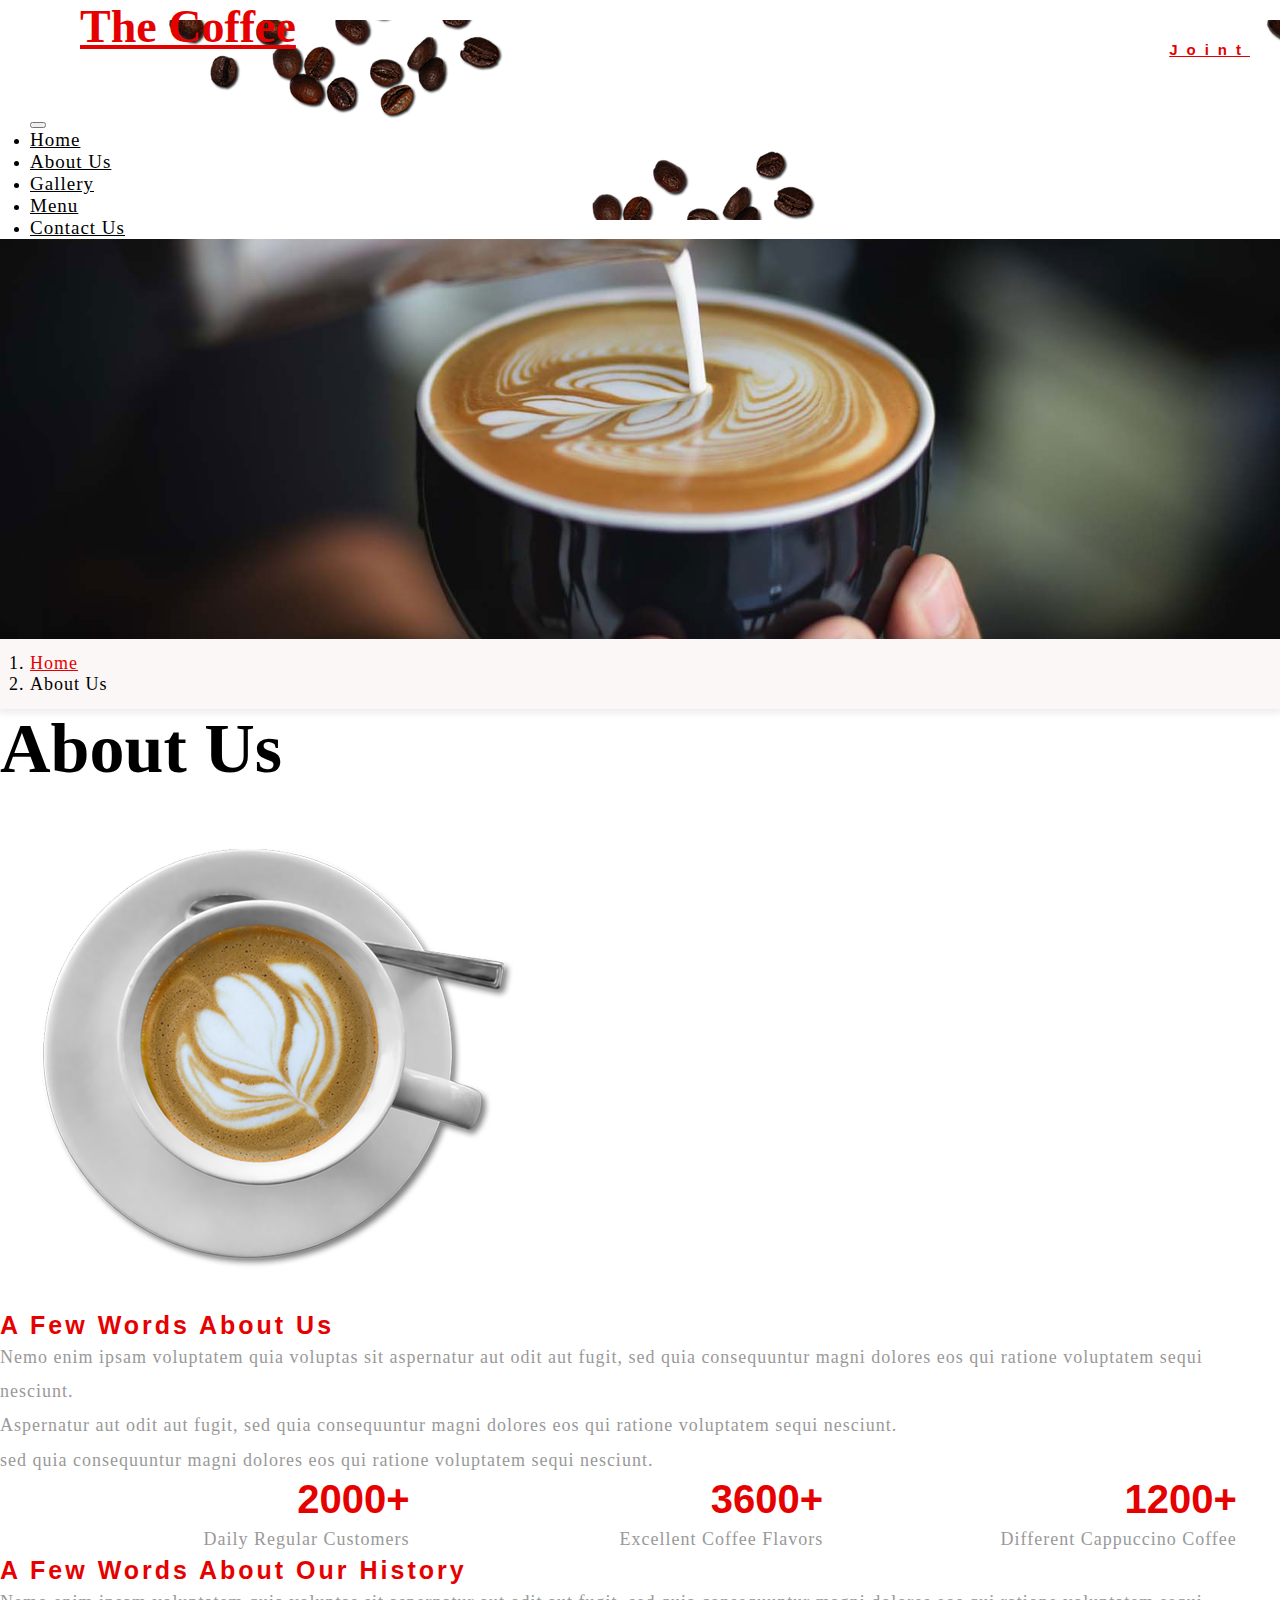
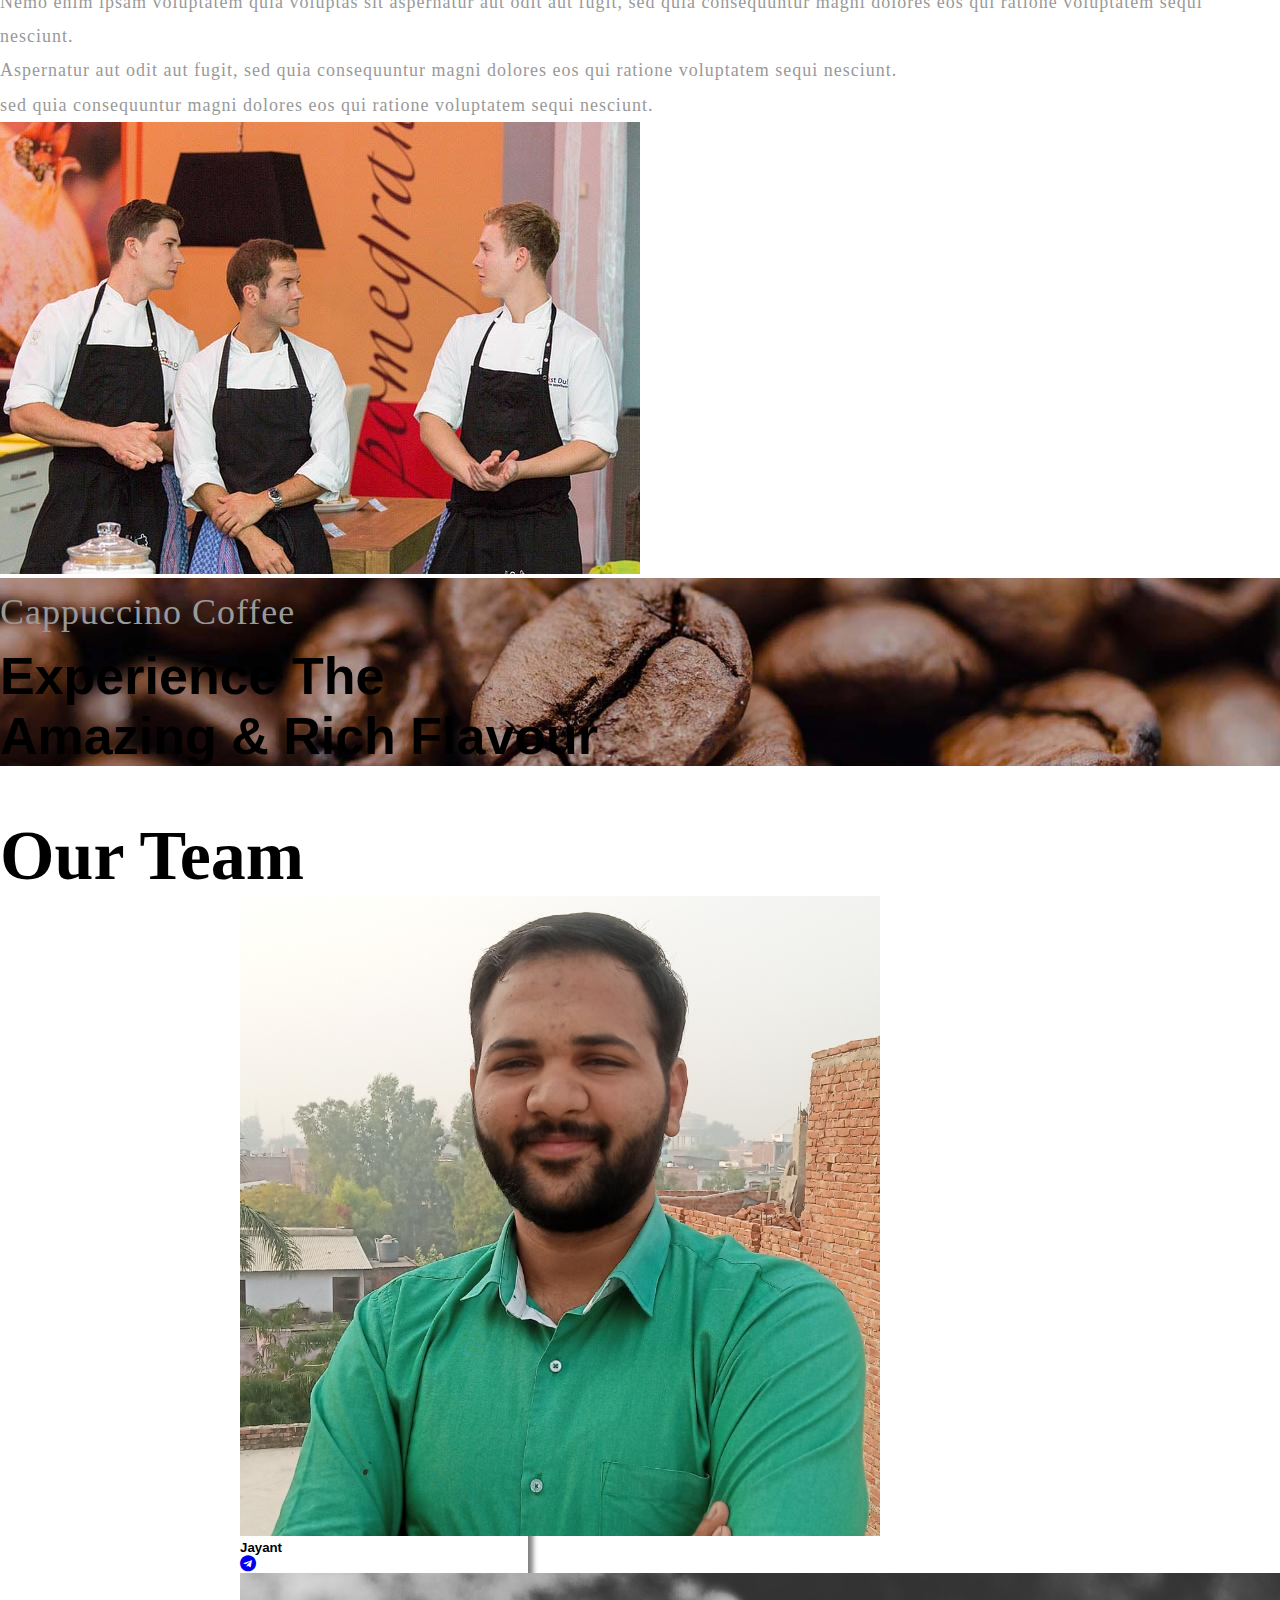
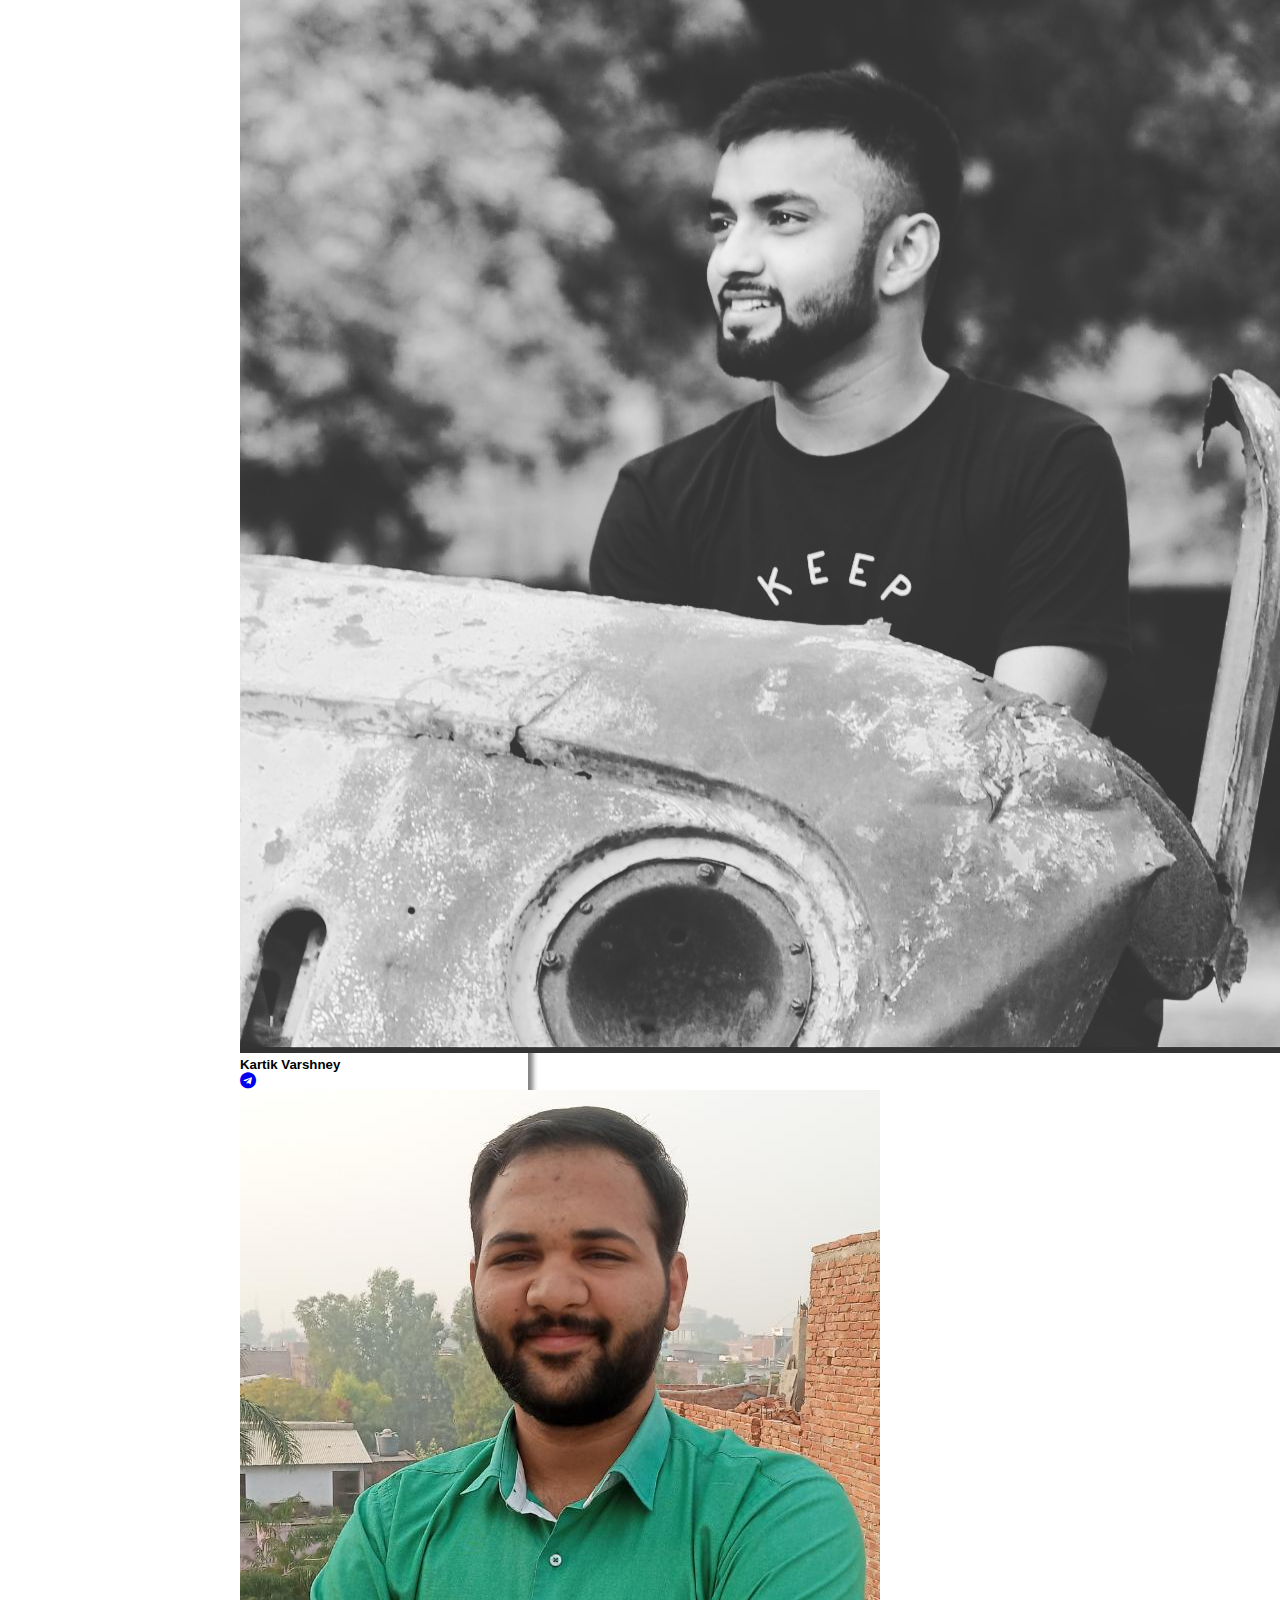
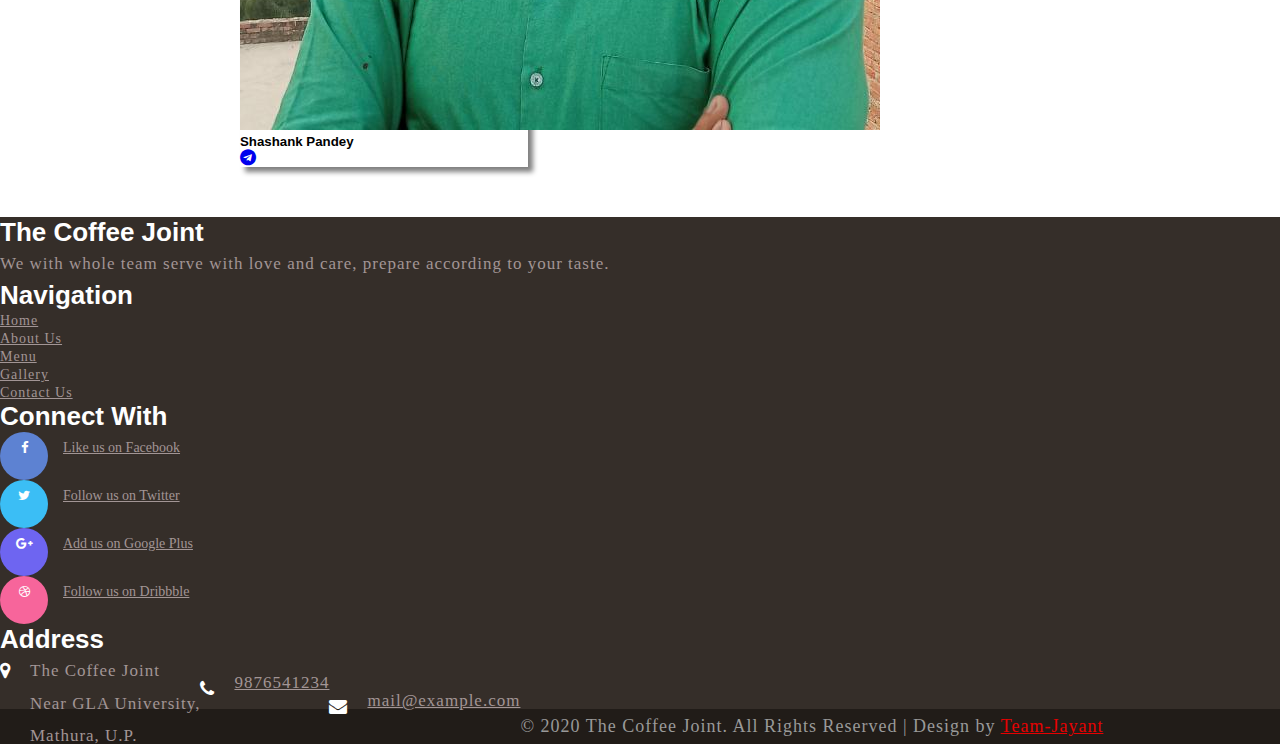
==== Aboutus.html @ 3910b2d1 "about us section added" ====
<!DOCTYPE html>
<html lang="en">

<head>
    <meta charset="UTF-8">
    <meta name="viewport" content="width=device-width, initial-scale=1.0">
    <title>The Coffee Joint</title>

    <!-- BootStrap Link   -->
    <link rel="stylesheet" href="https://cdn.jsdelivr.net/npm/bootstrap@4.5.3/dist/css/bootstrap.min.css"
        integrity="sha384-TX8t27EcRE3e/ihU7zmQxVncDAy5uIKz4rEkgIXeMed4M0jlfIDPvg6uqKI2xXr2" crossorigin="anonymous">

    <!-- Font Awsome CDN  -->
    <link rel="stylesheet" href="https://stackpath.bootstrapcdn.com/font-awesome/4.7.0/css/font-awesome.min.css"
        integrity="sha384-wvfXpqpZZVQGK6TAh5PVlGOfQNHSoD2xbE+QkPxCAFlNEevoEH3Sl0sibVcOQVnN" crossorigin="anonymous">

    <!-- CSS  -->
    <link rel="stylesheet" href="css/aboutUs.css">

    <!-- Animation  -->
    <link rel="stylesheet" href="https://cdnjs.cloudflare.com/ajax/libs/animate.css/4.1.1/animate.min.css" />

    <!-- Favicon  -->
    <link rel="icon" href="images/favicon.gif" type="imagegif">


</head>

<body>
    <!-- Header  -->
    <div class="header">
        <!-- navigation -->
        <nav class="navbar navbar-expand-lg navbar-light bg-light">
            <!-- logo -->
            <h1>
                <a class="navbar-brand" href="index.html">The Coffee
                    <span>Joint</span>
                </a>
            </h1>
            <!-- //logo -->
            <button class="navbar-toggler" type="button" data-toggle="collapse" data-target="#navbarSupportedContent"
                aria-controls="navbarSupportedContent" aria-expanded="false" aria-label="Toggle navigation">
                <span class="navbar-toggler-icon"></span>
            </button>
            <div class="collapse navbar-collapse" id="navbarSupportedContent">
                <ul class="navbar-nav ml-auto">
                    <li class="nav-item active">
                        <a class="nav-link" href="#">Home
                            <span class="sr-only">(current)</span>
                        </a>
                    </li>
                    <li class="nav-item mx-lg-4">
                        <a class="nav-link" href="#">About Us</a>
                    </li>
                    <li class="nav-item">
                        <a class="nav-link" href="#">Gallery</a>
                    </li>
                    <li class="nav-item mx-lg-4">
                        <a class="nav-link" href="#">Menu</a>
                    </li>
                    <li class="nav-item">
                        <a class="nav-link" href="#">Contact Us</a>
                    </li>
                </ul>
            </div>
        </nav>
        <!-- //navigation -->
    </div>
    <!-- //header -->
    <!-- inner banner -->
    <div class="banner-2">

    </div>
    <!-- breadcrumb -->
    <nav aria-label="breadcrumb">
        <ol class="breadcrumb">
            <li class="breadcrumb-item">
                <a href="index.html">Home</a>
            </li>
            <li class="breadcrumb-item active" aria-current="page">About Us</li>
        </ol>
    </nav>
    <!-- breadcrumb -->

    <!-- Inner Banner  -->
    <!-- //inner banner -->

    <div class="about-page-jls py-5">
        <div class="container py-xl-5 py-lg-3">
            <h5 class="tittle-j text-dark text-center mb-5">About Us</h5>
            <div class="row">
                <div class="col-lg-6 about-jlayouts">
                    <img src="images/middle.png" alt="" class="img-fluid">
                </div>
                <div class="col-lg-6 about-jlayouts-right mt-lg-0 mt-5">
                    <h3 class="subheading-wthree mb-2">A Few Words About Us</h3>
                    <p>Nemo enim ipsam voluptatem quia voluptas sit aspernatur aut odit aut fugit, sed quia consequuntur
                        magni dolores eos
                        qui ratione voluptatem sequi nesciunt.</p>
                    <p class="my-2 pb-4 border-bottom">Aspernatur aut odit aut fugit, sed quia consequuntur magni
                        dolores eos qui ratione voluptatem sequi nesciunt.</p>
                    <p>sed quia consequuntur magni dolores eos qui ratione voluptatem sequi nesciunt.</p>
                </div>
            </div>
            <div class="about-bottom-jl my-lg-5 my-4 py-5">
                <ul>
                    <li>
                        <h5>2000+</h5>
                        <p>Daily Regular Customers</p>
                    </li>
                    <li>
                        <h5>3600+</h5>
                        <p>Excellent Coffee Flavors</p>
                    </li>
                    <li>
                        <h5>1200+</h5>
                        <p>Different Cappuccino Coffee</p>
                    </li>
                </ul>
            </div>
            <div class="row">
                <div class="col-lg-6 about-jlayouts-right mb-lg-0 mb-5">
                    <h3 class="subheading-wthree mb-2">A Few Words About Our History</h3>
                    <p>Nemo enim ipsam voluptatem quia voluptas sit aspernatur aut odit aut fugit, sed quia consequuntur
                        magni dolores eos
                        qui ratione voluptatem sequi nesciunt.</p>
                    <p class="my-2 pb-4 border-bottom">Aspernatur aut odit aut fugit, sed quia consequuntur magni
                        dolores eos qui ratione voluptatem sequi nesciunt.</p>
                    <p>sed quia consequuntur magni dolores eos qui ratione voluptatem sequi nesciunt.</p>
                </div>
                <div class="col-lg-6 about-jlayouts">
                    <img src="images/aboutpage.jpg" alt="" class="img-fluid">
                </div>
            </div>
        </div>
    </div>
    <!-- Inner Banner  -->

    <!-- video play -->
    <div class="about-bottom text-center py-5">
        <div class="container py-xl-5 py-lg-3">
            <p class="text-white">Cappuccino Coffee</p>
            <h4 class="text-white mx-auto font-italic my-4">Experience The Amazing & Rich Flavour</h4>
        </div>
    </div>
    <!-- //video play -->

    <!-- Team Section  -->
    <!-- Services  -->
    <div class="own-services">
        <h5 class="tittle-j text-dark text-center mb-5">Our Team</h5>
        <div class="row row-service">
            <div class="col-lg-3 col-md-4 col-sm-6 col-xs-12">
                <div class="card" style="width: 18rem;">
                    <img src="images/pp.jpg" class="card-img-top" alt="...">
                    <div class="card-body">
                        <div class="text-center">
                            <h5 class="card-title">Jayant</h5>

                            <a href="mailto:jayant.gla_cs18@gla.ac.in" class="btn btn-primary"><i class="fa fa-telegram"
                                    aria-hidden="true"></i></a>
                        </div>
                    </div>
                </div>
            </div>
            <div class="col-lg-3 col-md-4 col-sm-6 col-xs-12">
                <div class="card" style="width: 18rem;">
                    <img src="images/kartik.jpg" class="card-img-top" alt="...">
                    <div class="card-body">
                        <div class="text-center">
                            <h5 class="card-title">Kartik Varshney</h5>

                            <a href="mailto:kartik.varshney_cs18@gla.ac.in" class="btn btn-primary"><i
                                    class="fa fa-telegram" aria-hidden="true"></i></a>
                        </div>
                    </div>
                </div>
            </div>
            <div class="col-lg-3 col-md-4 col-sm-6 col-xs-12">
                <div class="card" style="width: 18rem;">
                    <img src="images/pp.jpg" class="card-img-top" alt="...">
                    <div class="card-body">
                        <div class="text-center">
                            <h5 class="card-title">Shashank Pandey</h5>

                            <a href="mailto:shashank.pandey_cs18@gla.ac.in" class="btn btn-primary"><i
                                    class="fa fa-telegram" aria-hidden="true"></i></a>
                        </div>
                    </div>
                </div>
            </div>
        </div>
    </div>
    <!-- //team -->

    <!-- footer -->
    <footer>
        <div class="jls-footer-grids py-5">
            <div class="container py-lg-2">
                <div class="row">
                    <div class="col-lg-3 col-sm-6 jl-footer one">
                        <h2 class="index.html mb-3">The Coffee Joint</h2>
                        <p>We with whole team serve with love and care, prepare according to your taste.</p>
                        <div class="clearfix"></div>
                    </div>
                    <div class="col-lg-2 col-sm-6 jl-footer agileinfo_footer_grid my-sm-0 my-4">
                        <h3 class="mb-3">Navigation</h3>
                        <div class="nav-j-l">
                            <ul class="list-unstyled">
                                <li class="mb-2">
                                    <a href="index.html">Home</a>
                                </li>
                                <li class="mb-2">
                                    <a href="#" class="">About Us</a>
                                </li>
                                <li class="mb-2">
                                    <a href="#" class="">Menu</a>
                                </li>
                                <li class="mb-2">
                                    <a href="#" class="">Gallery</a>
                                </li>
                                <li>
                                    <a href="#" class="">Contact Us</a>
                                </li>
                            </ul>
                        </div>
                    </div>
                    <div class="col-lg-3 col-sm-6 jl-footer two mt-lg-0 mt-sm-5">
                        <h3 class="mb-3">Connect With</h3>
                        <ul class="list-unstyled">
                            <li class="mb-3">
                                <a class="fb" href="#">
                                    <i class="fa fa-facebook-f"></i>Like us on Facebook</a>
                            </li>
                            <li class="mb-3">
                                <a class="fb1" href="#">
                                    <i class="fa fa-twitter"></i>Follow us on Twitter</a>
                            </li>
                            <li class="mb-3">
                                <a class="fb2" href="#">
                                    <i class="fa fa-google-plus"></i>Add us on Google Plus</a>
                            </li>
                            <li>
                                <a class="fb3" href="#">
                                    <i class="fa fa-dribbble"></i>Follow us on Dribbble</a>
                            </li>
                        </ul>
                    </div>
                    <div class="col-lg-4 col-sm-6 jl-footer three mt-lg-0 mt-4">
                        <h3 class="mb-3">Address</h3>
                        <ul class="list-unstyled">
                            <li>
                                <i class="fa fa-map-marker"></i>
                                <p>The Coffee Joint
                                    <span>Near GLA University,</span>Mathura, U.P. </p>
                                <div class="clearfix"></div>
                            </li>
                            <li class="my-2">
                                <i class="fa fa-phone"></i>
                                <a href="tel:9876541234">9876541234</a>
                                <div class="clearfix"></div>
                            </li>
                            <li>
                                <i class="fa fa-envelope"></i>
                                <a href="mailto:info@example.com">mail@example.com</a>
                                <div class="clearfix"></div>
                            </li>
                        </ul>
                    </div>
                </div>
            </div>
        </div>
        <div class="copy-right-grids py-3">
            <p class="footer-gd text-center text-white">© 2020 The Coffee Joint. All Rights Reserved | Design by
                <a href="https://github.com/JayantDwivedi/Full-Stack-GroupProject" target="_blank">Team-Jayant</a>
            </p>
        </div>
    </footer>
    <!-- footer close  -->


    <!-- BootStrap js links  -->
    <script src="https://code.jquery.com/jquery-3.5.1.slim.min.js"
        integrity="sha384-DfXdz2htPH0lsSSs5nCTpuj/zy4C+OGpamoFVy38MVBnE+IbbVYUew+OrCXaRkfj" crossorigin="anonymous">
    </script>
    <script src="https://cdn.jsdelivr.net/npm/bootstrap@4.5.3/dist/js/bootstrap.bundle.min.js"
        integrity="sha384-ho+j7jyWK8fNQe+A12Hb8AhRq26LrZ/JpcUGGOn+Y7RsweNrtN/tE3MoK7ZeZDyx" crossorigin="anonymous">
    </script>

</body>

</html>
---- css/aboutUs.css ----
body {
    padding: 0;
    margin: 0;
    background: #FFF;
    font-family: 'Bellefair', serif;
}

h1,
h2,
h3,
h4,
h5,
h6 {
    margin: 0;
    padding: 0;
    font-family: 'Timmana', sans-serif;
}

p {
    margin: 0;
    padding: 0;
    font-family: 'Bellefair', serif;
    font-size: 18px;
    letter-spacing: 1px;
    line-height: 1.9;
    color: #999;
}

ul,
ol {
    margin: 0;
    padding: 0;
}

label {
    margin: 0;
}

a:focus,
a:hover {
    text-decoration: none;
    outline: none
}

/* Header  */
.header {
    position: relative;
}

/* navigation */

nav.navbar.navbar-expand-lg.navbar-light.bg-light {
    padding: 0 30px;
    background: url(../images/header.png) no-repeat center !important;
}

.navbar-light .navbar-nav .nav-link {
    color: #000;
    letter-spacing: 1px;
    font-size: 19px;
    padding: 0;
}

.navbar-light .navbar-nav .nav-link:hover,
.navbar-light .navbar-nav .nav-link:focus {
    color: #e60101;
    opacity: .7;
}

a.navbar-brand {
    font-family: 'Arizonia', cursive;
    font-size: 46px !important;
    padding: 0 50px 12px;
    color: #e60101 !important;
}

a.navbar-brand span {
    font-family: 'Fresca', sans-serif;
    display: block;
    letter-spacing: 9px;
    text-align: right;
    font-size: 15px;
    margin-top: -12px;
}

.nav-link {
    color: #000;
    letter-spacing: 1px;
    font-size: 19px;
    padding: 0;
}

.nav-link:hover {
    color: red;
    opacity: .7;
}


h5.tittle-j {
    font-family: 'Arizonia', cursive;
    font-size: 70px;
}

h3.subheading-wthree {
    color: #e60101;
    font-size: 25px;
    letter-spacing: 3px;
}

.about-jls-right ul li {
    font-size: 15px;
    letter-spacing: 1px;
    color: #777;
}

.about-jls-right ul li i {
    color: #000;
}

.about-bottom {
    background: url("../images/bg.jpg") no-repeat center;
    background-size: cover;
}

.about-bottom h4 {
    font-size: 52px;
    max-width: 600px;
}

.about-bottom p {
    font-family: 'Arizonia', cursive;
    font-size: 36px;
    position: relative;
}

/* Banner 2  */
.banner-2 {
    background: url(../images/banner2.jpg) no-repeat center;
    background-size: cover;
    -webkit-background-size: cover;
    -moz-background-size: cover;
    -o-background-size: cover;
    -ms-background-size: cover;
    min-height: 400px;
}

/* // Banner 2  */

/* Breadcrumb  */
/* wo home wala section hai ye jo banner ke neeche hai  */
.breadcrumb {
    box-shadow: 0px 2px 8px 2px rgba(0, 0, 0, 0.08);
    margin: 0;
    background-color: #fbf7f7;
    padding: 14px 30px;
}

li.breadcrumb-item a {
    color: #e60101;
}

ol.breadcrumb li {
    font-size: 18px;
    letter-spacing: 1px;
}

/* // breadcrumb  */

/* Some numerical stats  */
.about-bottom-jl p {
    margin-bottom: 0;
}

.about-bottom-jl ul li {
    display: inline-block;
    width: 32%;
    text-align: right;
}

.about-bottom-jl ul li h5 {
    font-size: 40px;
    color: #e60101;
}

/* // numerical stats  */

/* Team Cards  */

.card {
    display: inline-block;
    justify-content: evenly;
    margin-left: 15rem;
    box-shadow: 5px 5px 5px grey;
    transition: 0.8s;
}

.card:hover {
    display: inline-block;
    margin-left: 15rem;
    box-shadow: 15px 15px 15px grey;
}

.card:active {
    display: inline-block;
    margin-left: 15rem;
    box-shadow: 2px 2px 2px grey;
    transition: 0.2s;
}

.own-services>h4 {
    font-size: 50px;
}

.own-services {
    margin: 50px auto 50px auto;
}


/* //team */



/* Footer */

.jls-footer-grids {
    background: #352e29;
}

.jl-footer h3,
.jl-footer h2 {
    font-size: 26px;
    color: #fff;
}

.jl-footer.one p {
    color: #a29595;
    font-size: 17px;
}

/* social icons */

.jl-footer.two ul li i {
    font-size: 13px;
    margin-right: 15px;
    width: 30px;
    text-align: center;
    color: #fff;
    background: #6E65F1;
    padding: 9px;
    border-radius: 50%;
    width: 30px;
    height: 30px;
}

.jl-footer.two ul li a {
    color: #a29595;
    font-size: 14px;
}

.jl-footer.two ul li i.fa-facebook-f {
    background: #5d82d2;
}

.jl-footer.two ul li i.fa-twitter {
    background: #3bbef5;
}

.jl-footer.two ul li i.fa-google-plus-g {
    background: #ea5d4b;
}

.jl-footer.two ul li i.fa-dribbble {
    background: #f7659b;
}

.jl-footer.two ul li:nth-child(1) a:hover {
    color: #5D82D2;
}

.jl-footer.two ul li:nth-child(2) a:hover {
    color: #3bbef5;
}

.jl-footer.two ul li:nth-child(3) a:hover {
    color: #ea5d4b;
}

.jl-footer.two ul li:nth-child(4) a:hover {
    color: #f7659b;
}

/* //social icons */

/* footer nav */

.nav-j-l ul li a {
    color: #a29595;
    font-size: 14px;
    letter-spacing: 1px;
}

.jl-footer.three ul li i {
    float: left;
    font-size: 18px;
    color: #fff;
    line-height: 1.8;
}

.jl-footer.three ul li p,
.jl-footer.three ul li a {
    color: #a29595;
    font-size: 17px;
    letter-spacing: 1px;
    float: left;
    margin-left: 20px;
}

.jl-footer.three ul li span {
    display: block;
}

/* //footer nav */

/* copyright */

.copy-right-grids {
    background: #211c18;
}

p.footer-gd.text-center a {
    color: #e60101;
}

p.footer-gd.text-center a:hover {
    color: yellow;
}

.copy-right ul li a:hover,
.jl-footer.three ul li a:hover,
.nav-j-l ul li a:hover {
    color: #fff;
}
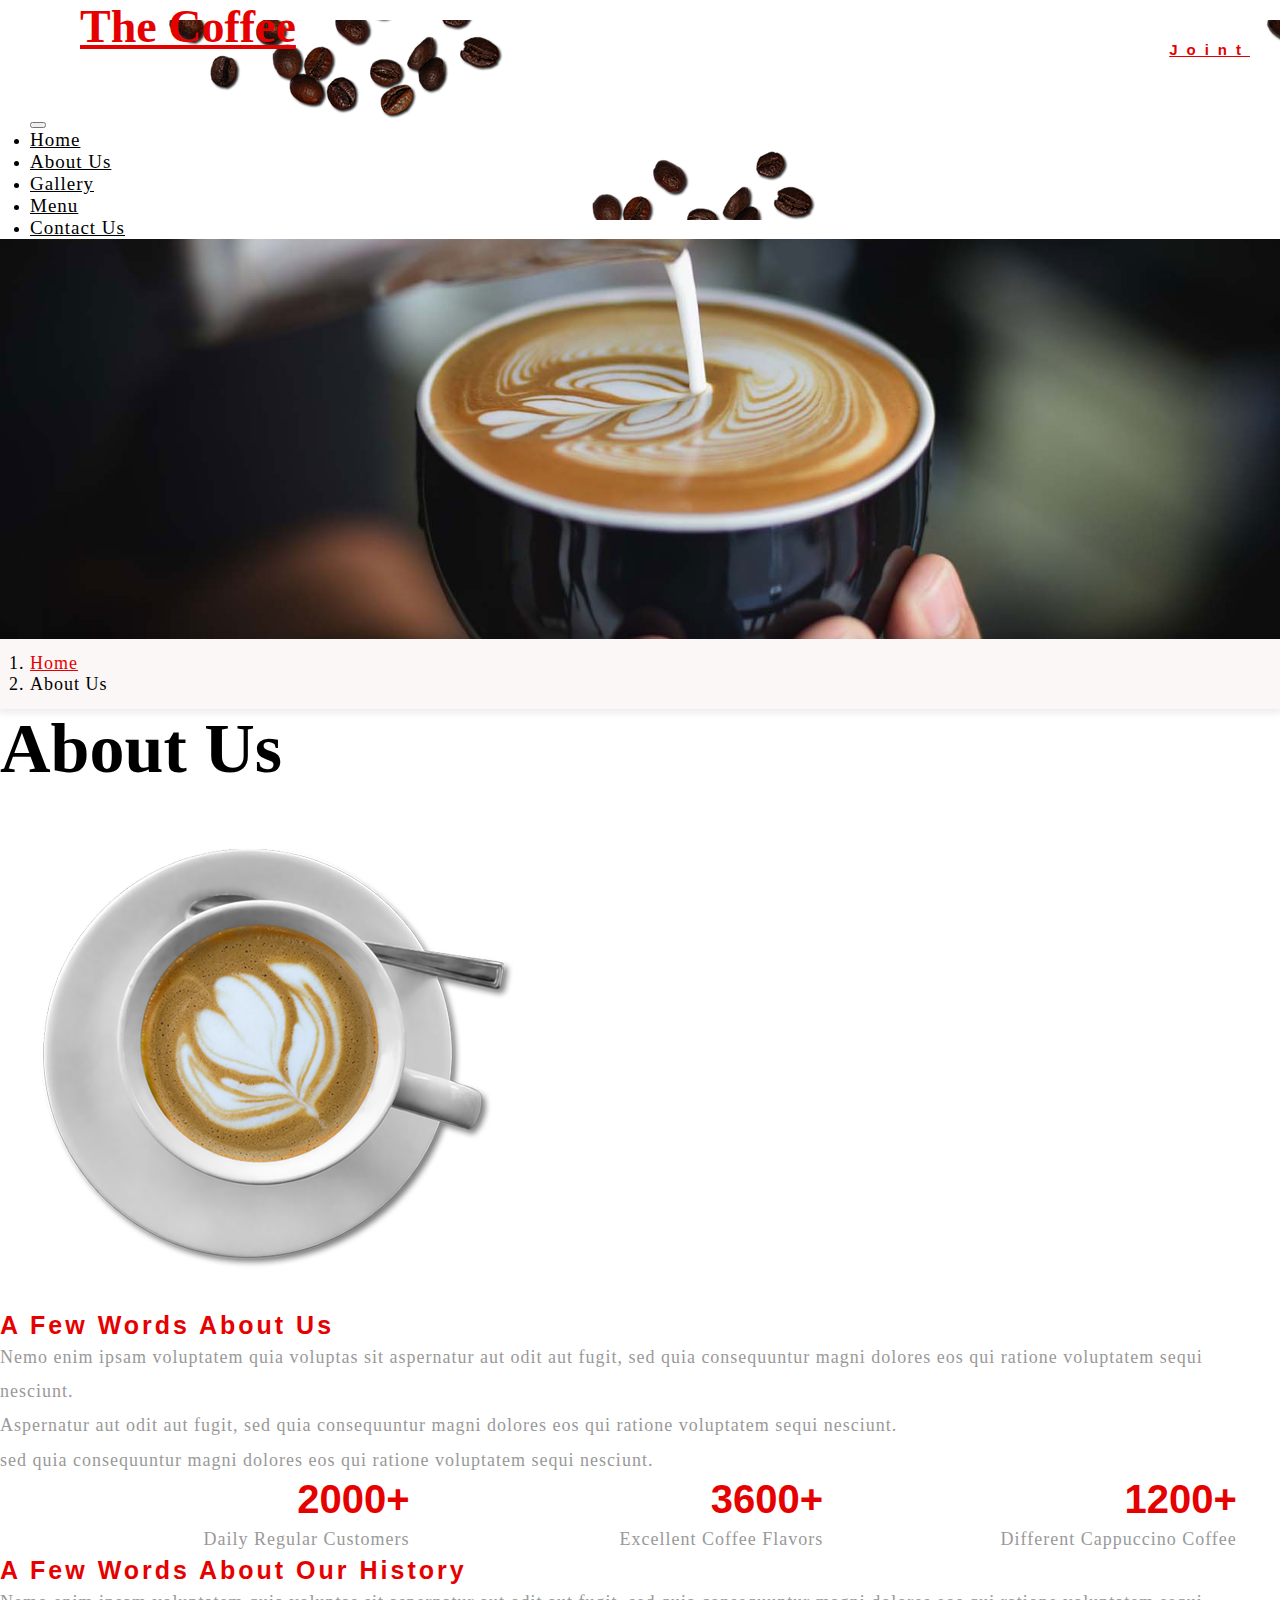
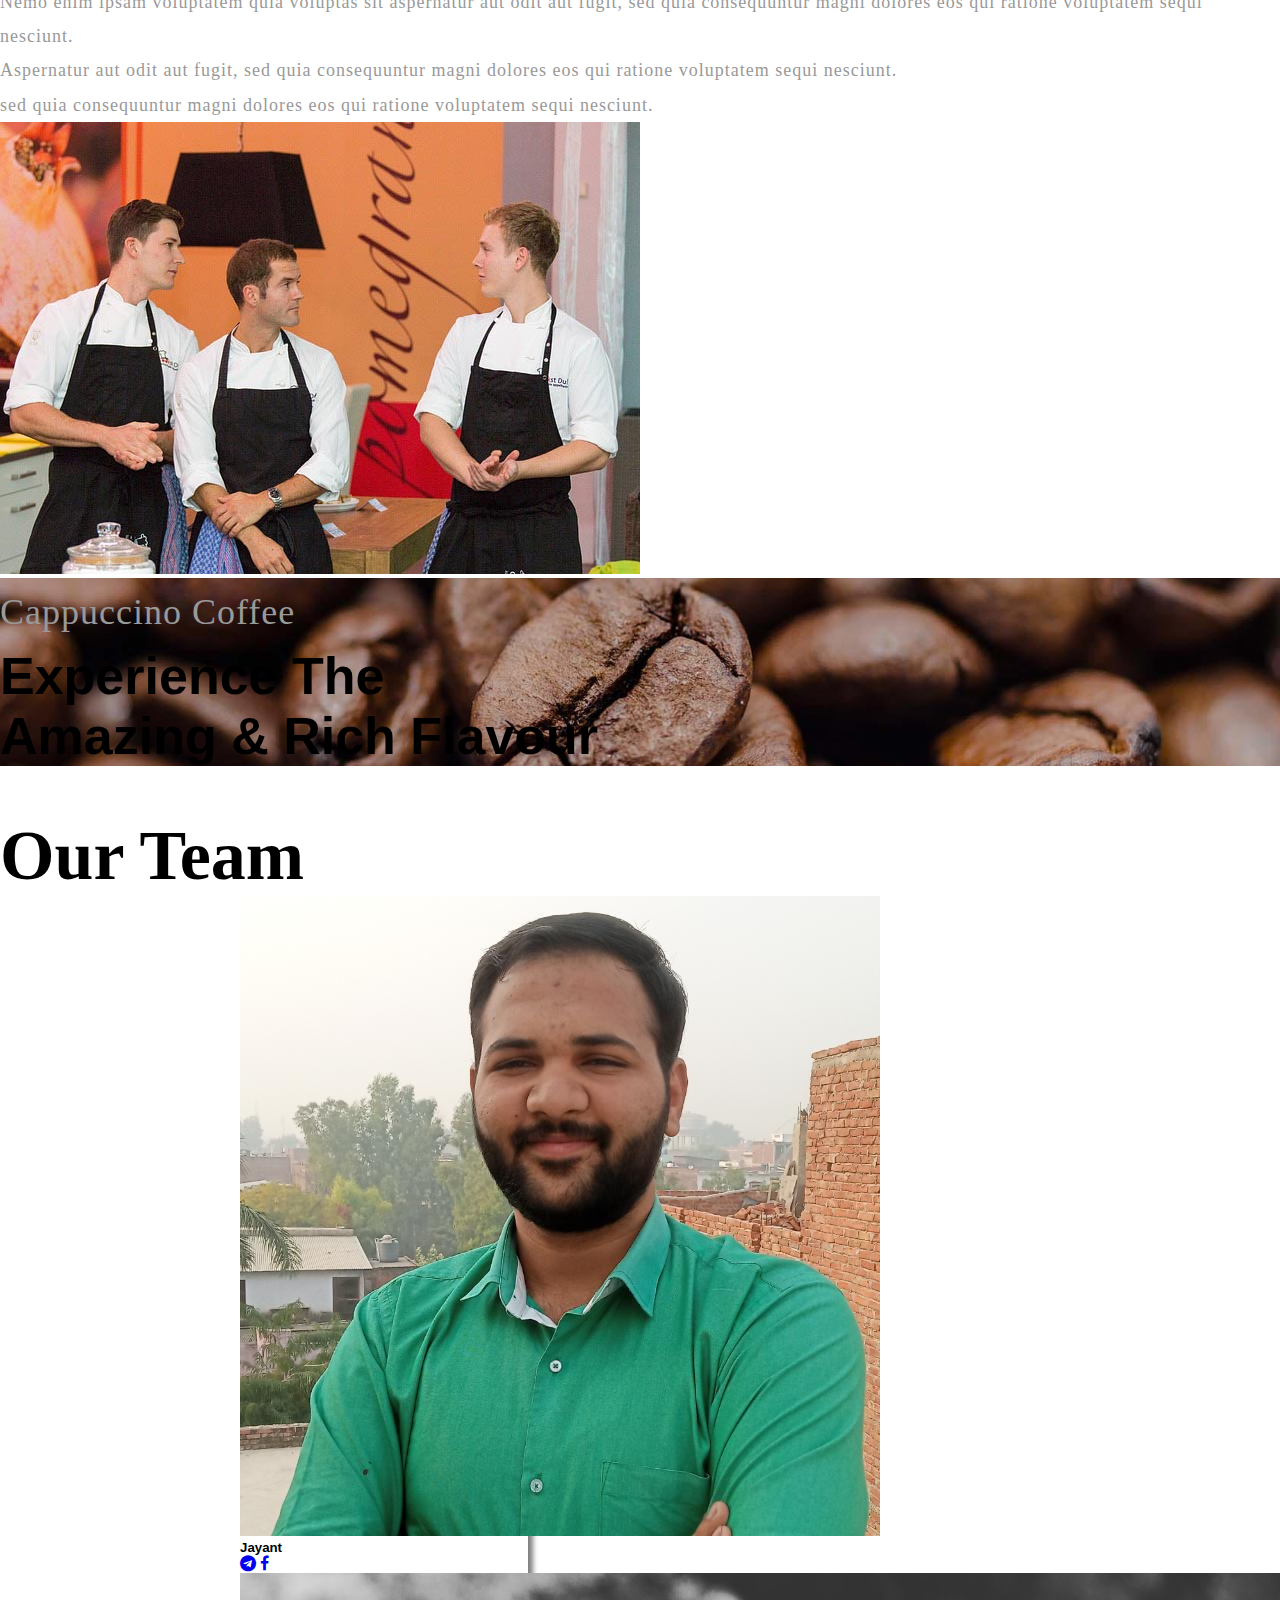
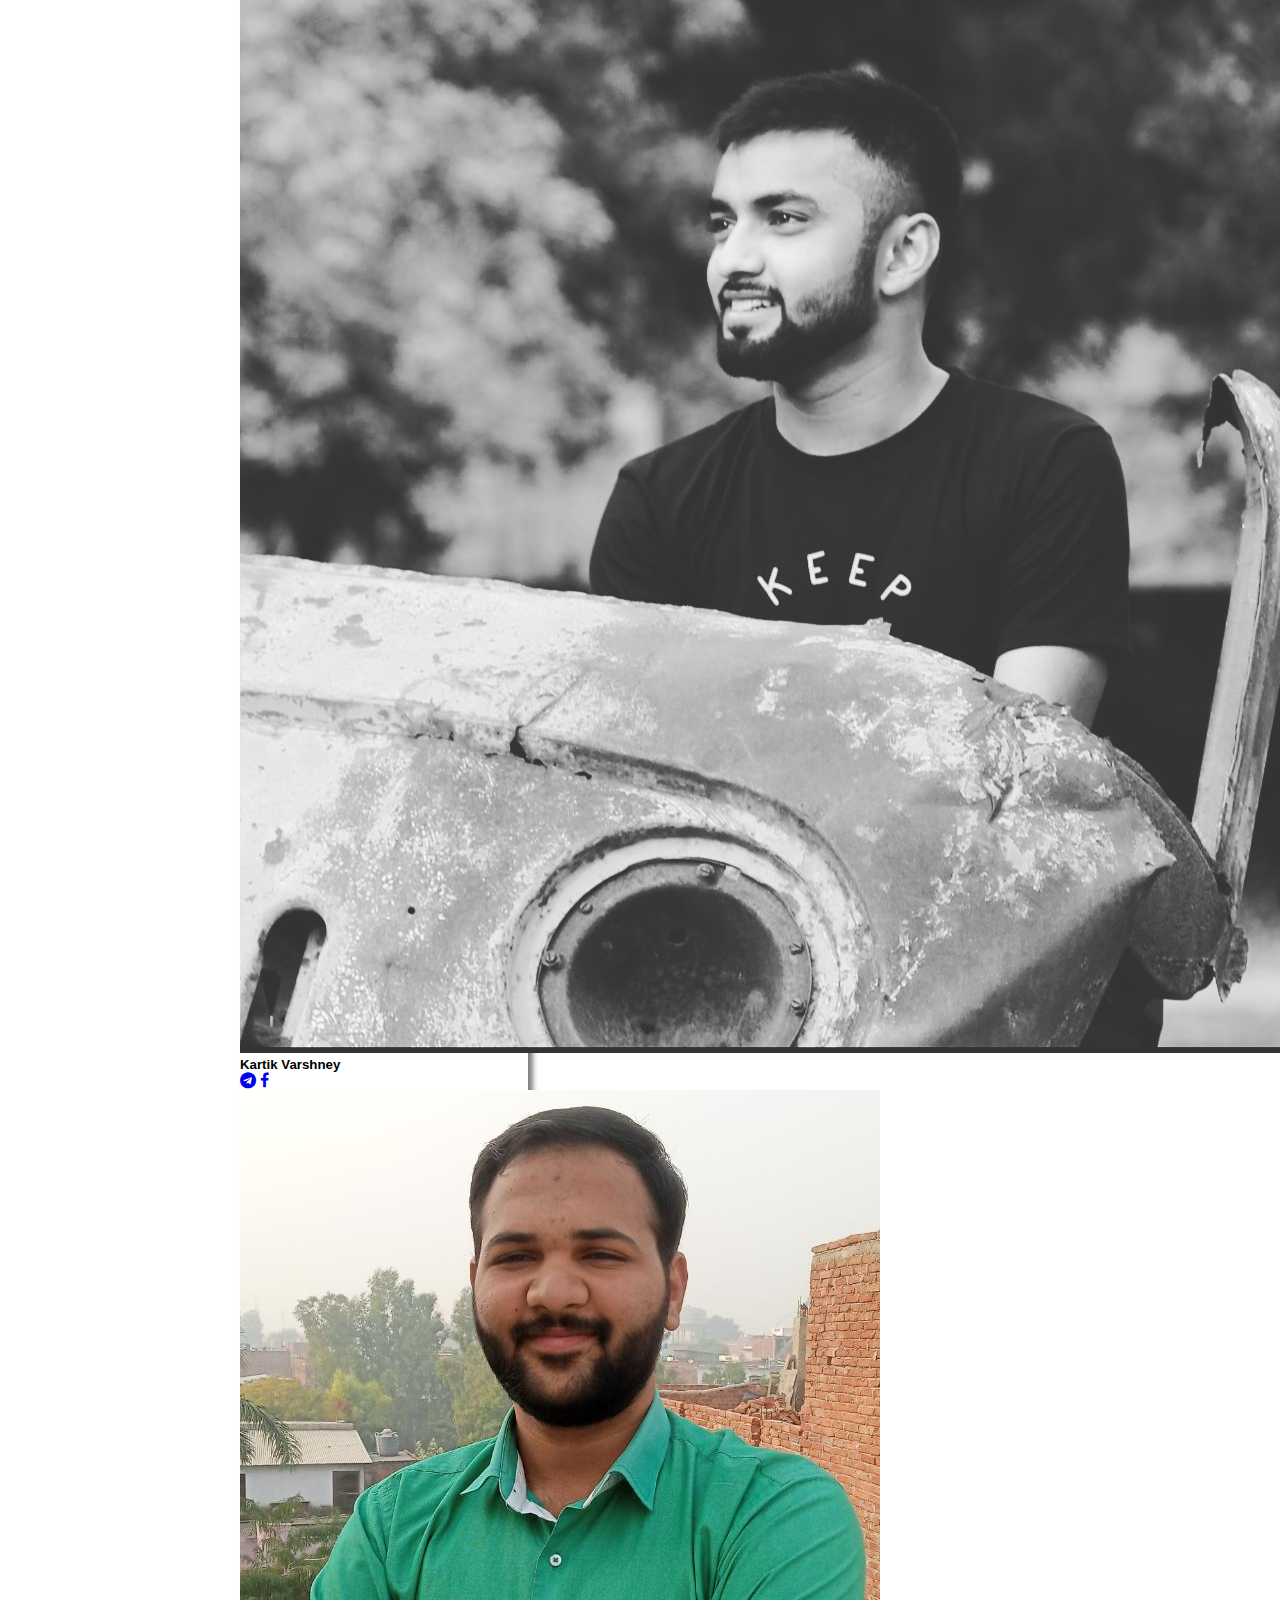
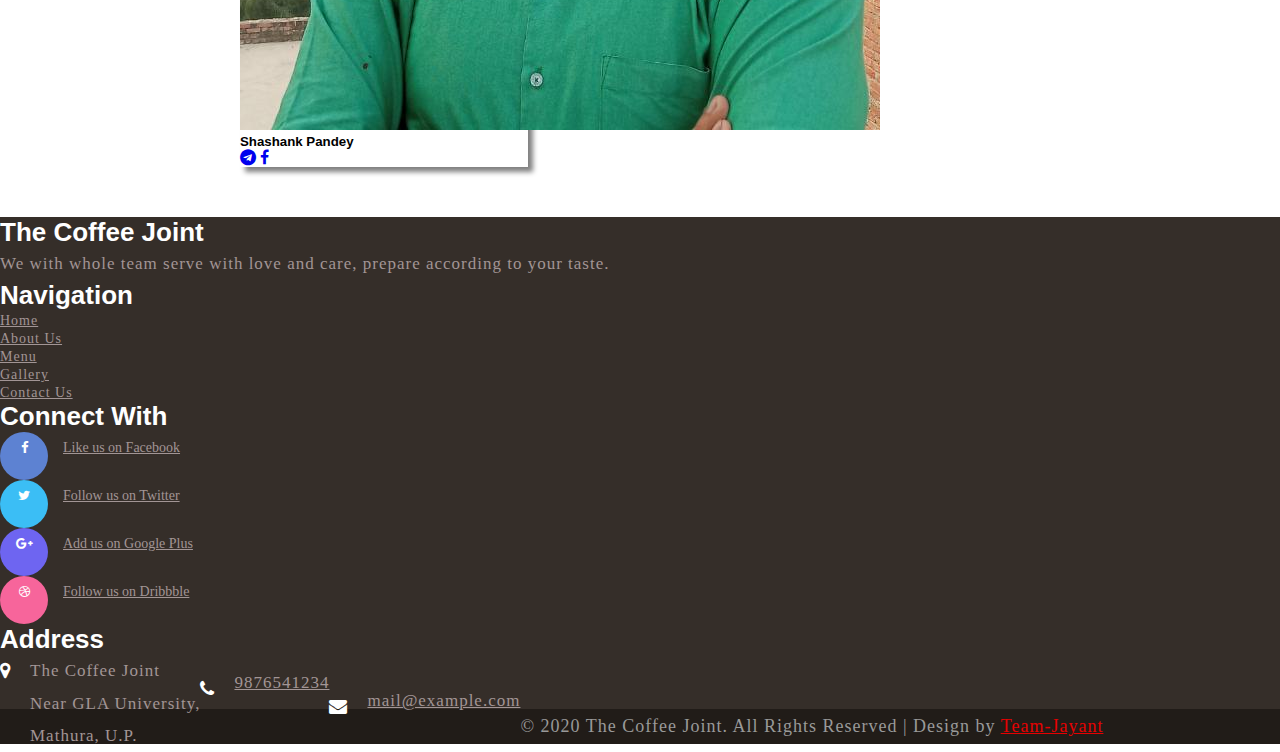
==== commit 3678f22e: "about us done" ====
--- a/Aboutus.html
+++ b/Aboutus.html
@@ -159,6 +159,8 @@
 
                             <a href="mailto:jayant.gla_cs18@gla.ac.in" class="btn btn-primary"><i class="fa fa-telegram"
                                     aria-hidden="true"></i></a>
+                            <a href="mailto:jayant.gla_cs18@gla.ac.in" class="btn btn-primary"><i
+                                    class="fa fa-facebook-f" aria-hidden="true"></i></a>
                         </div>
                     </div>
                 </div>
@@ -172,6 +174,8 @@
 
                             <a href="mailto:kartik.varshney_cs18@gla.ac.in" class="btn btn-primary"><i
                                     class="fa fa-telegram" aria-hidden="true"></i></a>
+                            <a href="mailto:kartik.varshney_cs18@gla.ac.in" class="btn btn-primary"><i
+                                    class="fa fa-facebook-f" aria-hidden="true"></i></a>
                         </div>
                     </div>
                 </div>
@@ -185,6 +189,8 @@
 
                             <a href="mailto:shashank.pandey_cs18@gla.ac.in" class="btn btn-primary"><i
                                     class="fa fa-telegram" aria-hidden="true"></i></a>
+                            <a href="mailto:shashank.pandey_cs18@gla.ac.in" class="btn btn-primary"><i
+                                    class="fa fa-facebook-f" aria-hidden="true"></i></a>
                         </div>
                     </div>
                 </div>
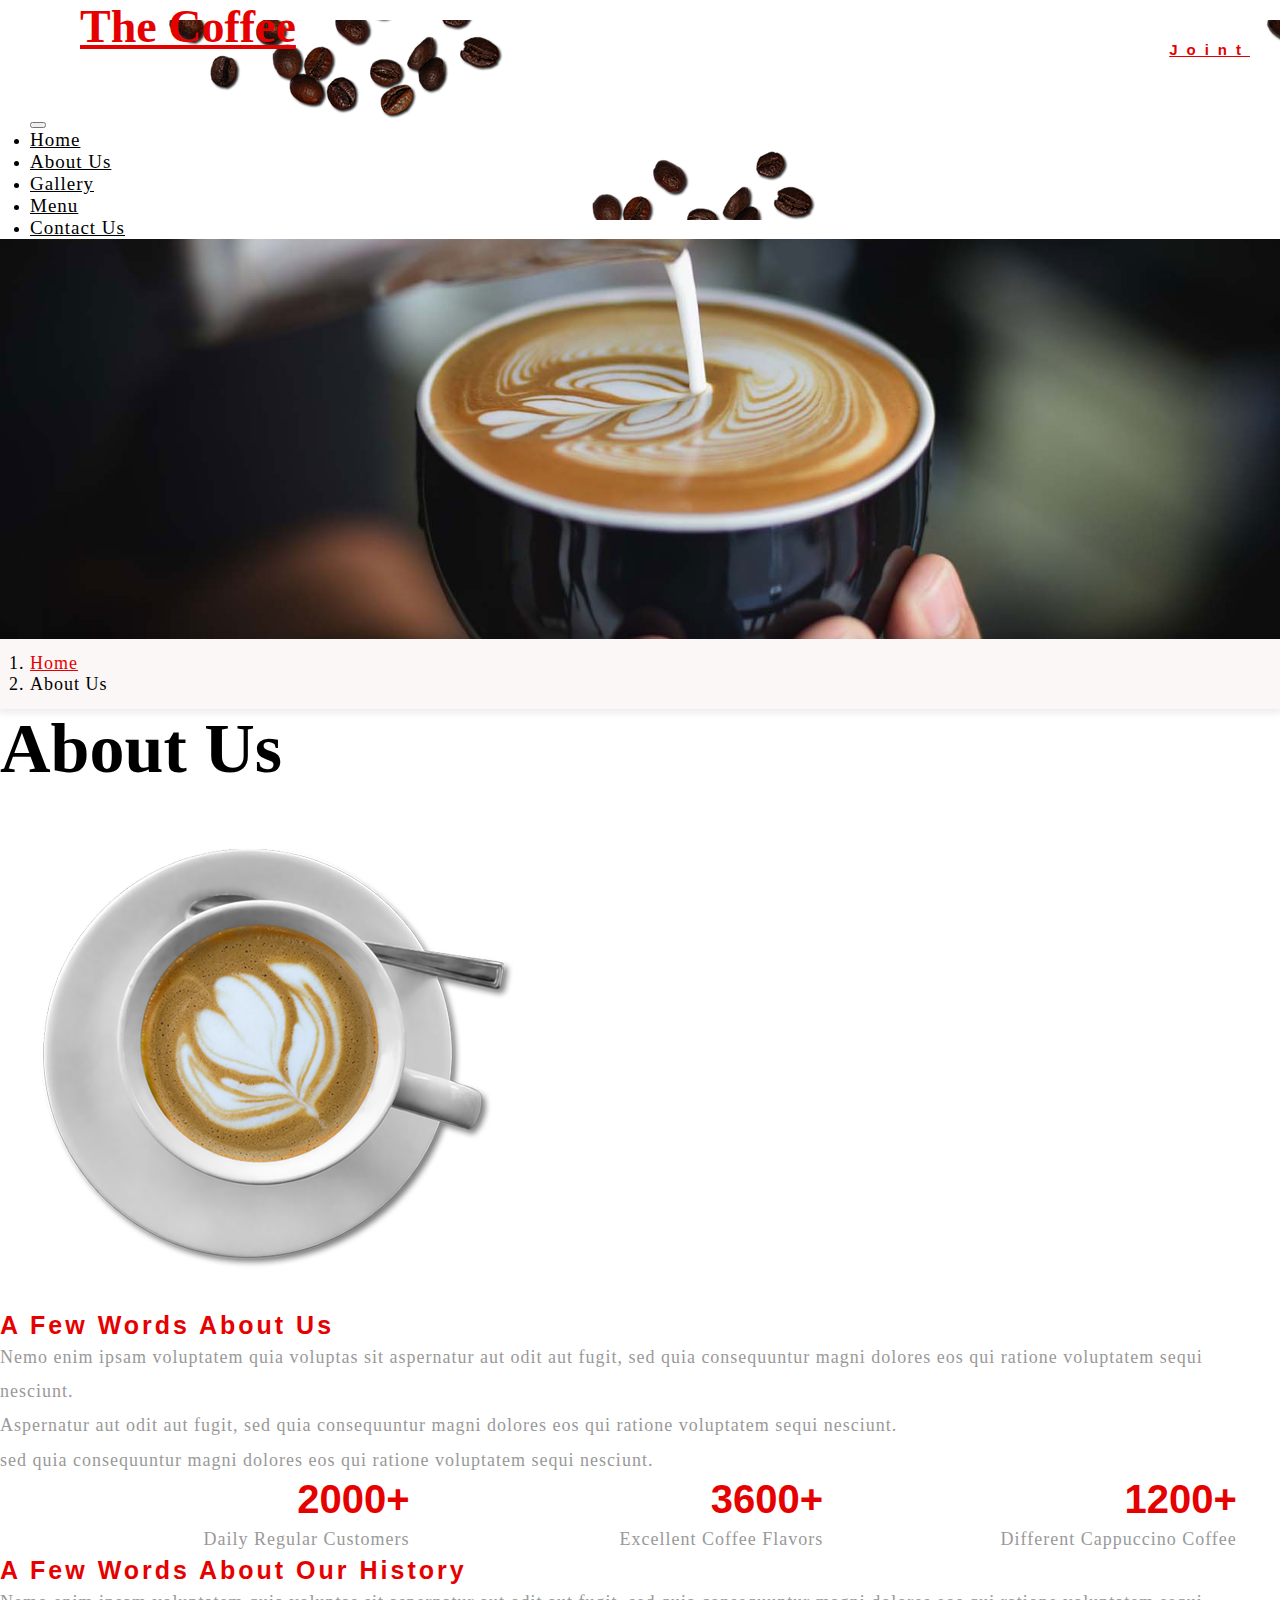
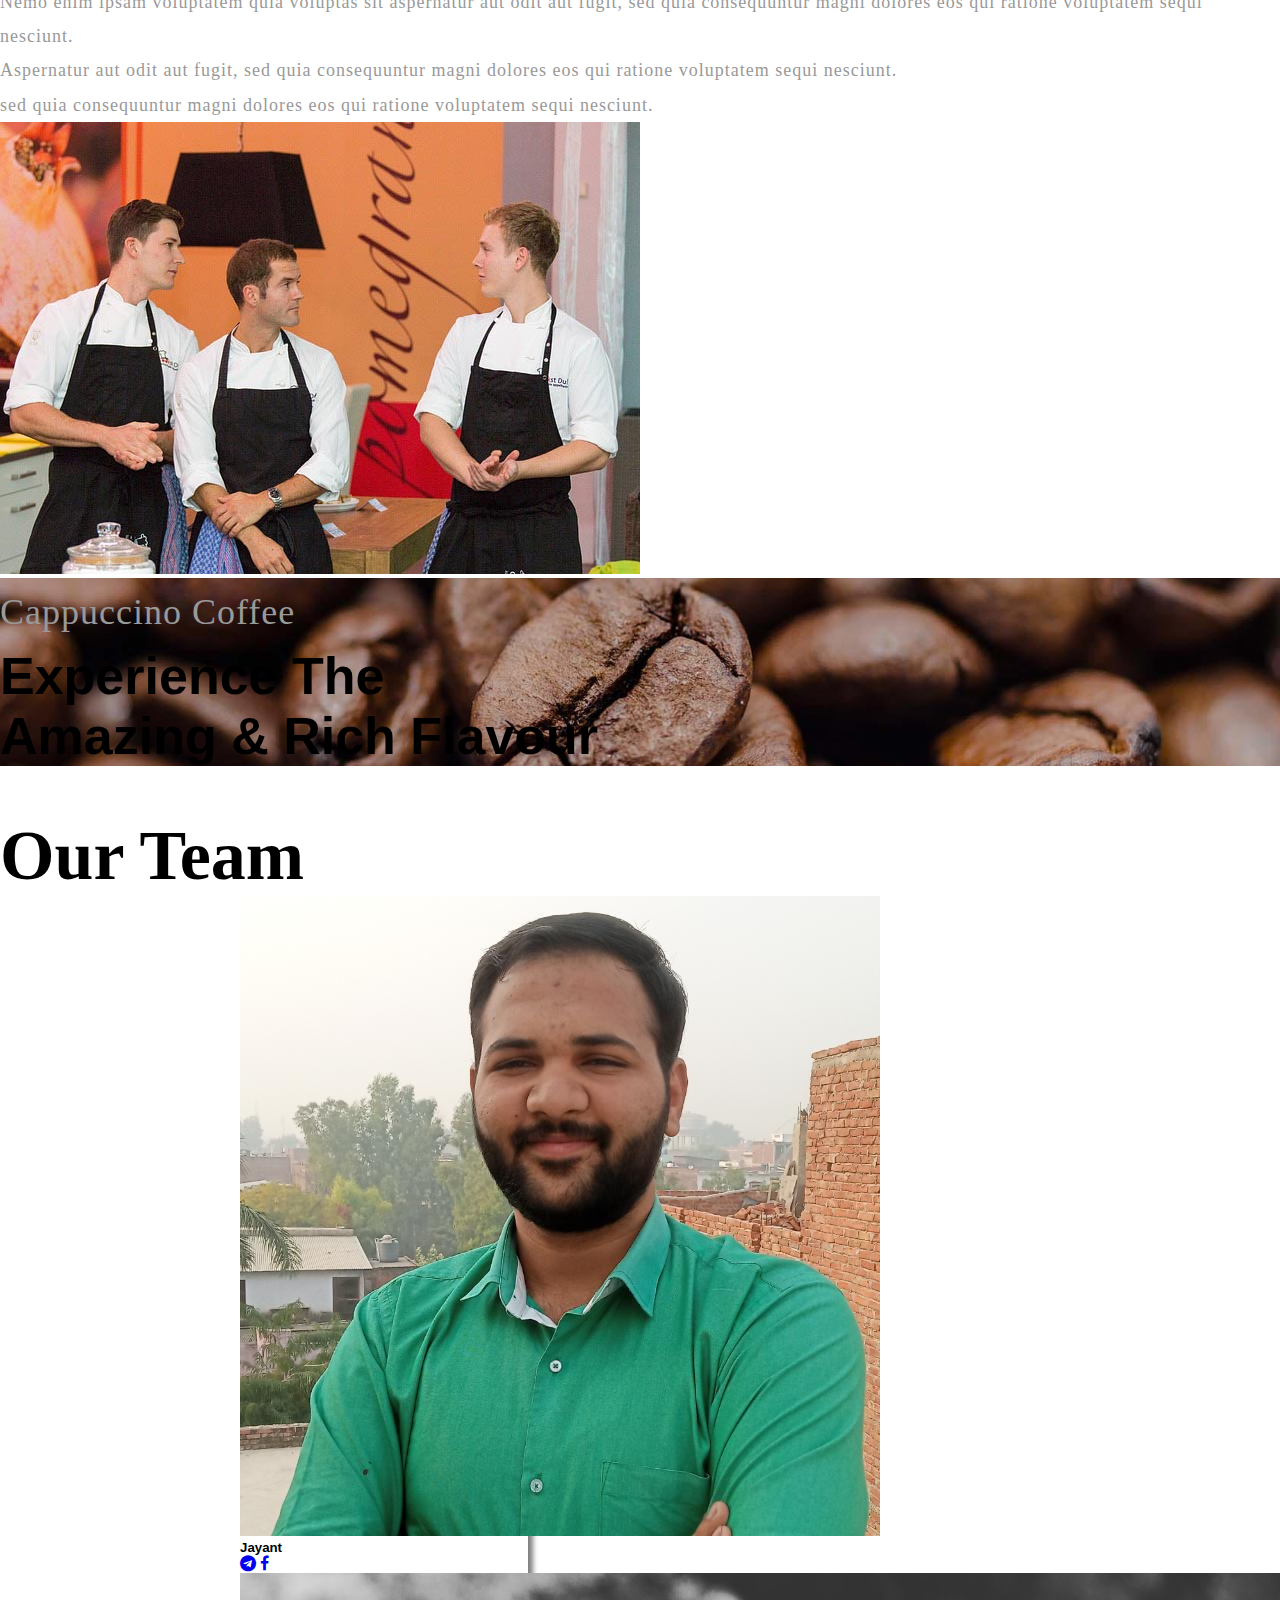
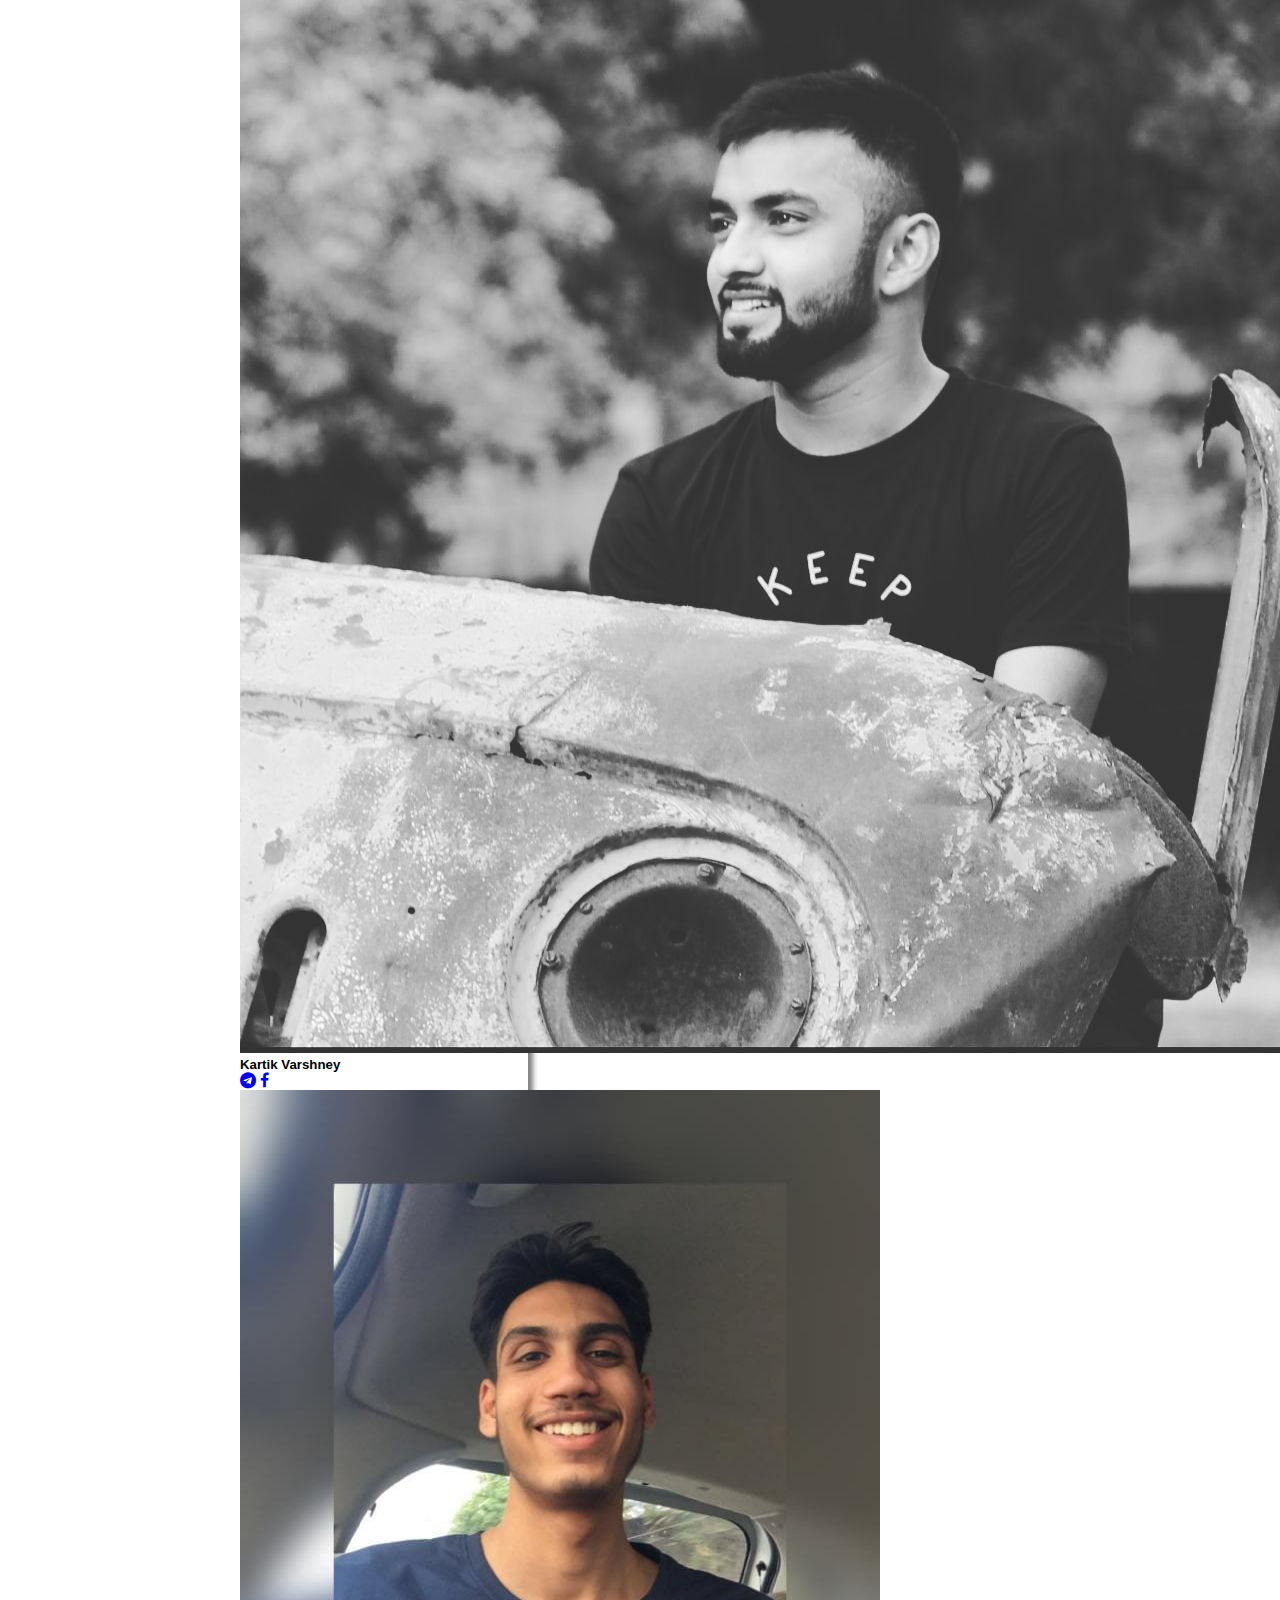
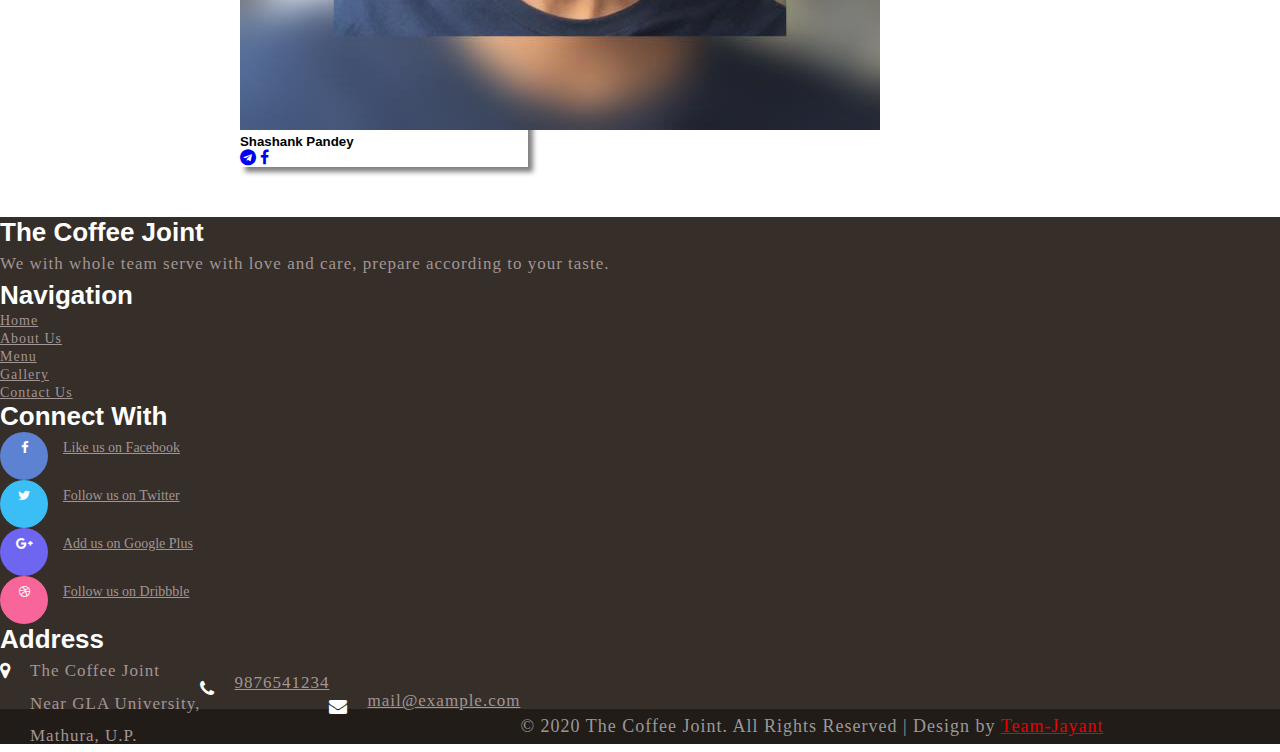
==== commit b949ec44: "pic updated" ====
--- a/Aboutus.html
+++ b/Aboutus.html
@@ -4,15 +4,13 @@
 <head>
     <meta charset="UTF-8">
     <meta name="viewport" content="width=device-width, initial-scale=1.0">
-    <title>The Coffee Joint</title>
+    <title>The Coffee Joint | About Us</title>
 
     <!-- BootStrap Link   -->
-    <link rel="stylesheet" href="https://cdn.jsdelivr.net/npm/bootstrap@4.5.3/dist/css/bootstrap.min.css"
-        integrity="sha384-TX8t27EcRE3e/ihU7zmQxVncDAy5uIKz4rEkgIXeMed4M0jlfIDPvg6uqKI2xXr2" crossorigin="anonymous">
+    <link rel="stylesheet" href="https://cdn.jsdelivr.net/npm/bootstrap@4.5.3/dist/css/bootstrap.min.css" integrity="sha384-TX8t27EcRE3e/ihU7zmQxVncDAy5uIKz4rEkgIXeMed4M0jlfIDPvg6uqKI2xXr2" crossorigin="anonymous">
 
     <!-- Font Awsome CDN  -->
-    <link rel="stylesheet" href="https://stackpath.bootstrapcdn.com/font-awesome/4.7.0/css/font-awesome.min.css"
-        integrity="sha384-wvfXpqpZZVQGK6TAh5PVlGOfQNHSoD2xbE+QkPxCAFlNEevoEH3Sl0sibVcOQVnN" crossorigin="anonymous">
+    <link rel="stylesheet" href="https://stackpath.bootstrapcdn.com/font-awesome/4.7.0/css/font-awesome.min.css" integrity="sha384-wvfXpqpZZVQGK6TAh5PVlGOfQNHSoD2xbE+QkPxCAFlNEevoEH3Sl0sibVcOQVnN" crossorigin="anonymous">
 
     <!-- CSS  -->
     <link rel="stylesheet" href="css/aboutUs.css">
@@ -38,28 +36,27 @@
                 </a>
             </h1>
             <!-- //logo -->
-            <button class="navbar-toggler" type="button" data-toggle="collapse" data-target="#navbarSupportedContent"
-                aria-controls="navbarSupportedContent" aria-expanded="false" aria-label="Toggle navigation">
+            <button class="navbar-toggler" type="button" data-toggle="collapse" data-target="#navbarSupportedContent" aria-controls="navbarSupportedContent" aria-expanded="false" aria-label="Toggle navigation">
                 <span class="navbar-toggler-icon"></span>
             </button>
             <div class="collapse navbar-collapse" id="navbarSupportedContent">
                 <ul class="navbar-nav ml-auto">
-                    <li class="nav-item active">
-                        <a class="nav-link" href="#">Home
-                            <span class="sr-only">(current)</span>
+                    <li class="nav-item">
+                        <a class="nav-link" href="index.html">Home
+                            
                         </a>
                     </li>
+                    <li class="nav-item mx-lg-4 active">
+                        <a class="nav-link" href="Aboutus.html">About Us <span class="sr-only">(current)</span></a>
+                    </li>
+                    <li class="nav-item">
+                        <a class="nav-link" href="Gallery.html">Gallery</a>
+                    </li>
                     <li class="nav-item mx-lg-4">
-                        <a class="nav-link" href="#">About Us</a>
+                        <a class="nav-link" href="menu.html">Menu</a>
                     </li>
                     <li class="nav-item">
-                        <a class="nav-link" href="#">Gallery</a>
-                    </li>
-                    <li class="nav-item mx-lg-4">
-                        <a class="nav-link" href="#">Menu</a>
-                    </li>
-                    <li class="nav-item">
-                        <a class="nav-link" href="#">Contact Us</a>
+                        <a class="nav-link" href="ContactUs.html">Contact Us</a>
                     </li>
                 </ul>
             </div>
@@ -92,13 +89,10 @@
                 <div class="col-lg-6 about-jlayouts">
                     <img src="images/middle.png" alt="" class="img-fluid">
                 </div>
-                <div class="col-lg-6 about-jlayouts-right mt-lg-0 mt-5">
+                <div class="col-lg-6 about-jlayouts-right mt-lg-0 mt-5 text-justify">
                     <h3 class="subheading-wthree mb-2">A Few Words About Us</h3>
-                    <p>Nemo enim ipsam voluptatem quia voluptas sit aspernatur aut odit aut fugit, sed quia consequuntur
-                        magni dolores eos
-                        qui ratione voluptatem sequi nesciunt.</p>
-                    <p class="my-2 pb-4 border-bottom">Aspernatur aut odit aut fugit, sed quia consequuntur magni
-                        dolores eos qui ratione voluptatem sequi nesciunt.</p>
+                    <p>Nemo enim ipsam voluptatem quia voluptas sit aspernatur aut odit aut fugit, sed quia consequuntur magni dolores eos qui ratione voluptatem sequi nesciunt.</p>
+                    <p class="my-2 pb-4 border-bottom">Aspernatur aut odit aut fugit, sed quia consequuntur magni dolores eos qui ratione voluptatem sequi nesciunt.</p>
                     <p>sed quia consequuntur magni dolores eos qui ratione voluptatem sequi nesciunt.</p>
                 </div>
             </div>
@@ -121,12 +115,9 @@
             <div class="row">
                 <div class="col-lg-6 about-jlayouts-right mb-lg-0 mb-5">
                     <h3 class="subheading-wthree mb-2">A Few Words About Our History</h3>
-                    <p>Nemo enim ipsam voluptatem quia voluptas sit aspernatur aut odit aut fugit, sed quia consequuntur
-                        magni dolores eos
-                        qui ratione voluptatem sequi nesciunt.</p>
-                    <p class="my-2 pb-4 border-bottom">Aspernatur aut odit aut fugit, sed quia consequuntur magni
-                        dolores eos qui ratione voluptatem sequi nesciunt.</p>
-                    <p>sed quia consequuntur magni dolores eos qui ratione voluptatem sequi nesciunt.</p>
+                    <p class="text-justify">Nemo enim ipsam voluptatem quia voluptas sit aspernatur aut odit aut fugit, sed quia consequuntur magni dolores eos qui ratione voluptatem sequi nesciunt.</p>
+                    <p class="my-2 pb-4 border-bottom text-justify">Aspernatur aut odit aut fugit, sed quia consequuntur magni dolores eos qui ratione voluptatem sequi nesciunt.</p>
+                    <p class="text-justify">sed quia consequuntur magni dolores eos qui ratione voluptatem sequi nesciunt.</p>
                 </div>
                 <div class="col-lg-6 about-jlayouts">
                     <img src="images/aboutpage.jpg" alt="" class="img-fluid">
@@ -182,7 +173,7 @@
             </div>
             <div class="col-lg-3 col-md-4 col-sm-6 col-xs-12">
                 <div class="card" style="width: 18rem;">
-                    <img src="images/pp.jpg" class="card-img-top" alt="...">
+                    <img src="images/shashank.jpeg" class="card-img-top" alt="...">
                     <div class="card-body">
                         <div class="text-center">
                             <h5 class="card-title">Shashank Pandey</h5>
@@ -220,13 +211,13 @@
                                     <a href="#" class="">About Us</a>
                                 </li>
                                 <li class="mb-2">
-                                    <a href="#" class="">Menu</a>
+                                    <a href="menu.html" class="">Menu</a>
                                 </li>
                                 <li class="mb-2">
                                     <a href="#" class="">Gallery</a>
                                 </li>
                                 <li>
-                                    <a href="#" class="">Contact Us</a>
+                                    <a href="ContactUs.html" class="">Contact Us</a>
                                 </li>
                             </ul>
                         </div>
@@ -286,11 +277,9 @@
 
 
     <!-- BootStrap js links  -->
-    <script src="https://code.jquery.com/jquery-3.5.1.slim.min.js"
-        integrity="sha384-DfXdz2htPH0lsSSs5nCTpuj/zy4C+OGpamoFVy38MVBnE+IbbVYUew+OrCXaRkfj" crossorigin="anonymous">
+    <script src="https://code.jquery.com/jquery-3.5.1.slim.min.js" integrity="sha384-DfXdz2htPH0lsSSs5nCTpuj/zy4C+OGpamoFVy38MVBnE+IbbVYUew+OrCXaRkfj" crossorigin="anonymous">
     </script>
-    <script src="https://cdn.jsdelivr.net/npm/bootstrap@4.5.3/dist/js/bootstrap.bundle.min.js"
-        integrity="sha384-ho+j7jyWK8fNQe+A12Hb8AhRq26LrZ/JpcUGGOn+Y7RsweNrtN/tE3MoK7ZeZDyx" crossorigin="anonymous">
+    <script src="https://cdn.jsdelivr.net/npm/bootstrap@4.5.3/dist/js/bootstrap.bundle.min.js" integrity="sha384-ho+j7jyWK8fNQe+A12Hb8AhRq26LrZ/JpcUGGOn+Y7RsweNrtN/tE3MoK7ZeZDyx" crossorigin="anonymous">
     </script>
 
 </body>
--- a/css/aboutUs.css
+++ b/css/aboutUs.css
@@ -197,7 +197,7 @@
 .card:hover {
     display: inline-block;
     margin-left: 15rem;
-    box-shadow: 15px 15px 15px grey;
+    box-shadow: 15px 15px 15px rgb(236, 85, 85);
 }
 
 .card:active {
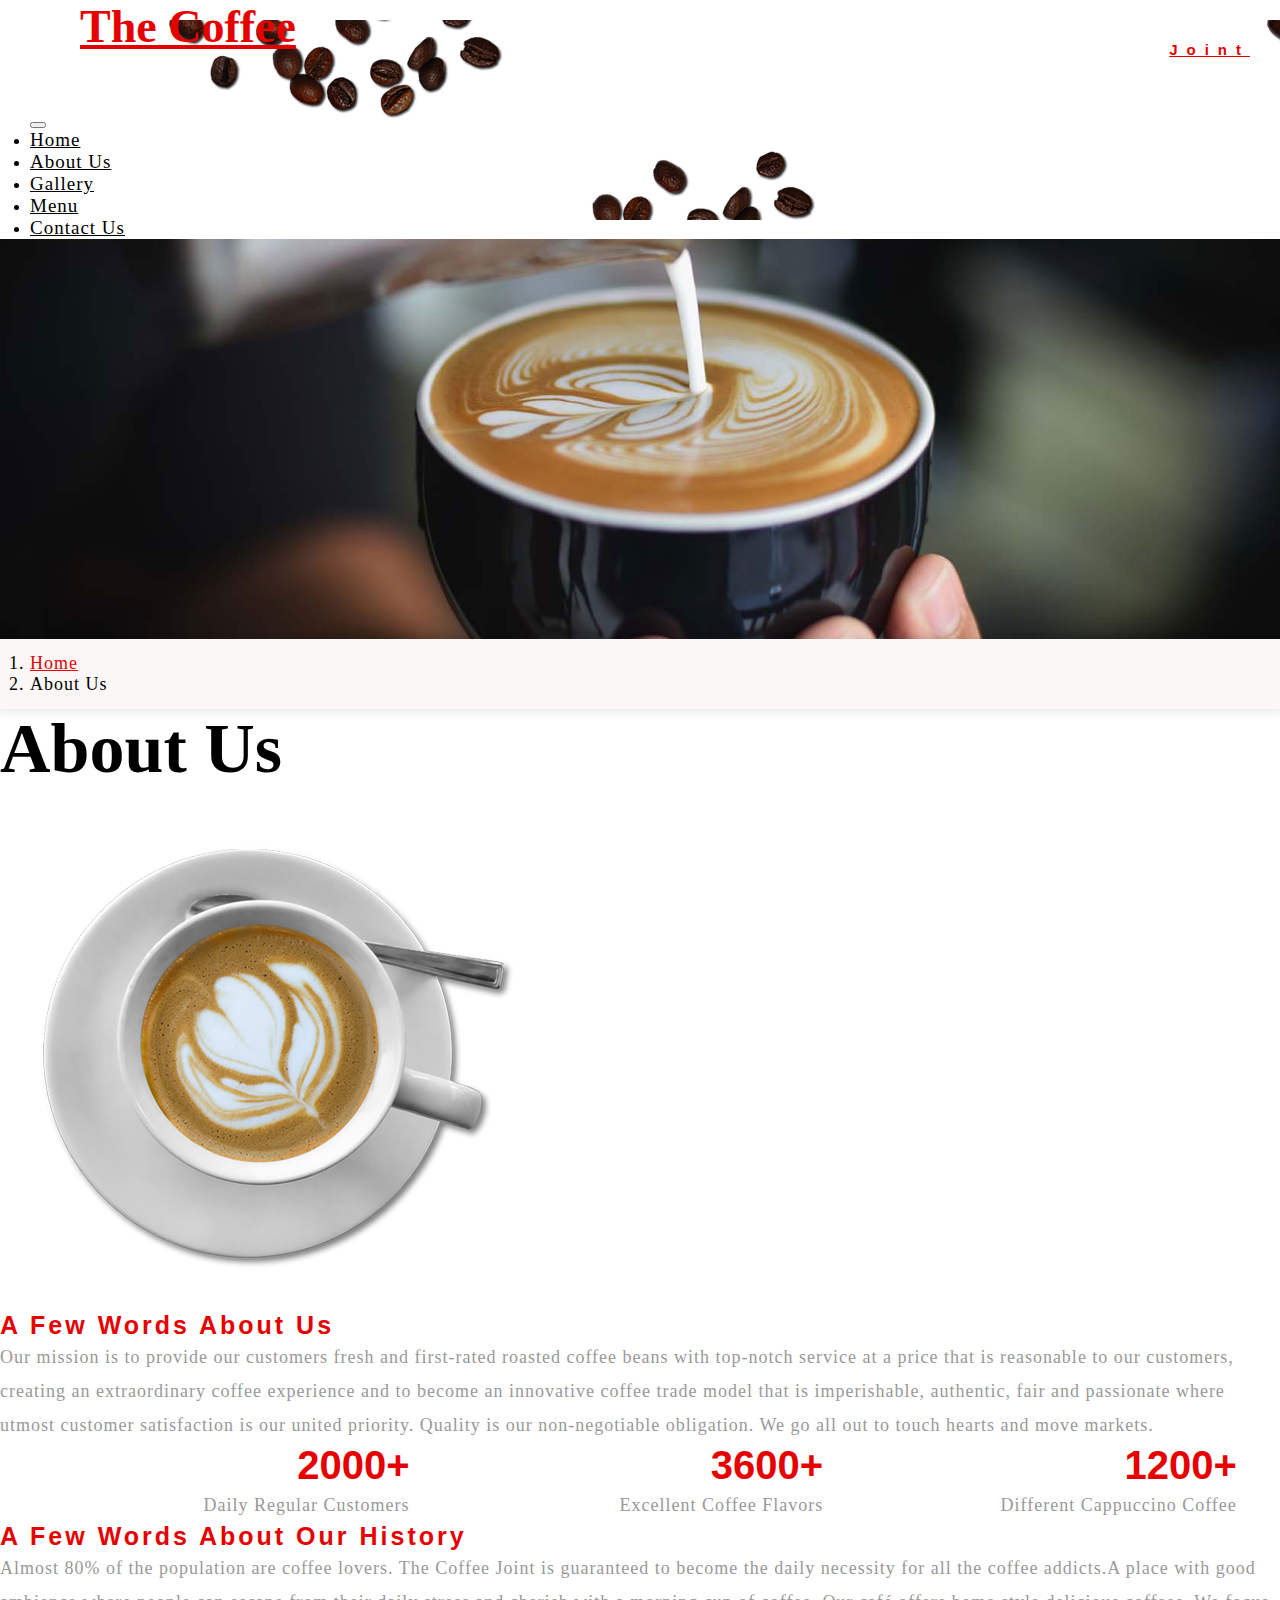
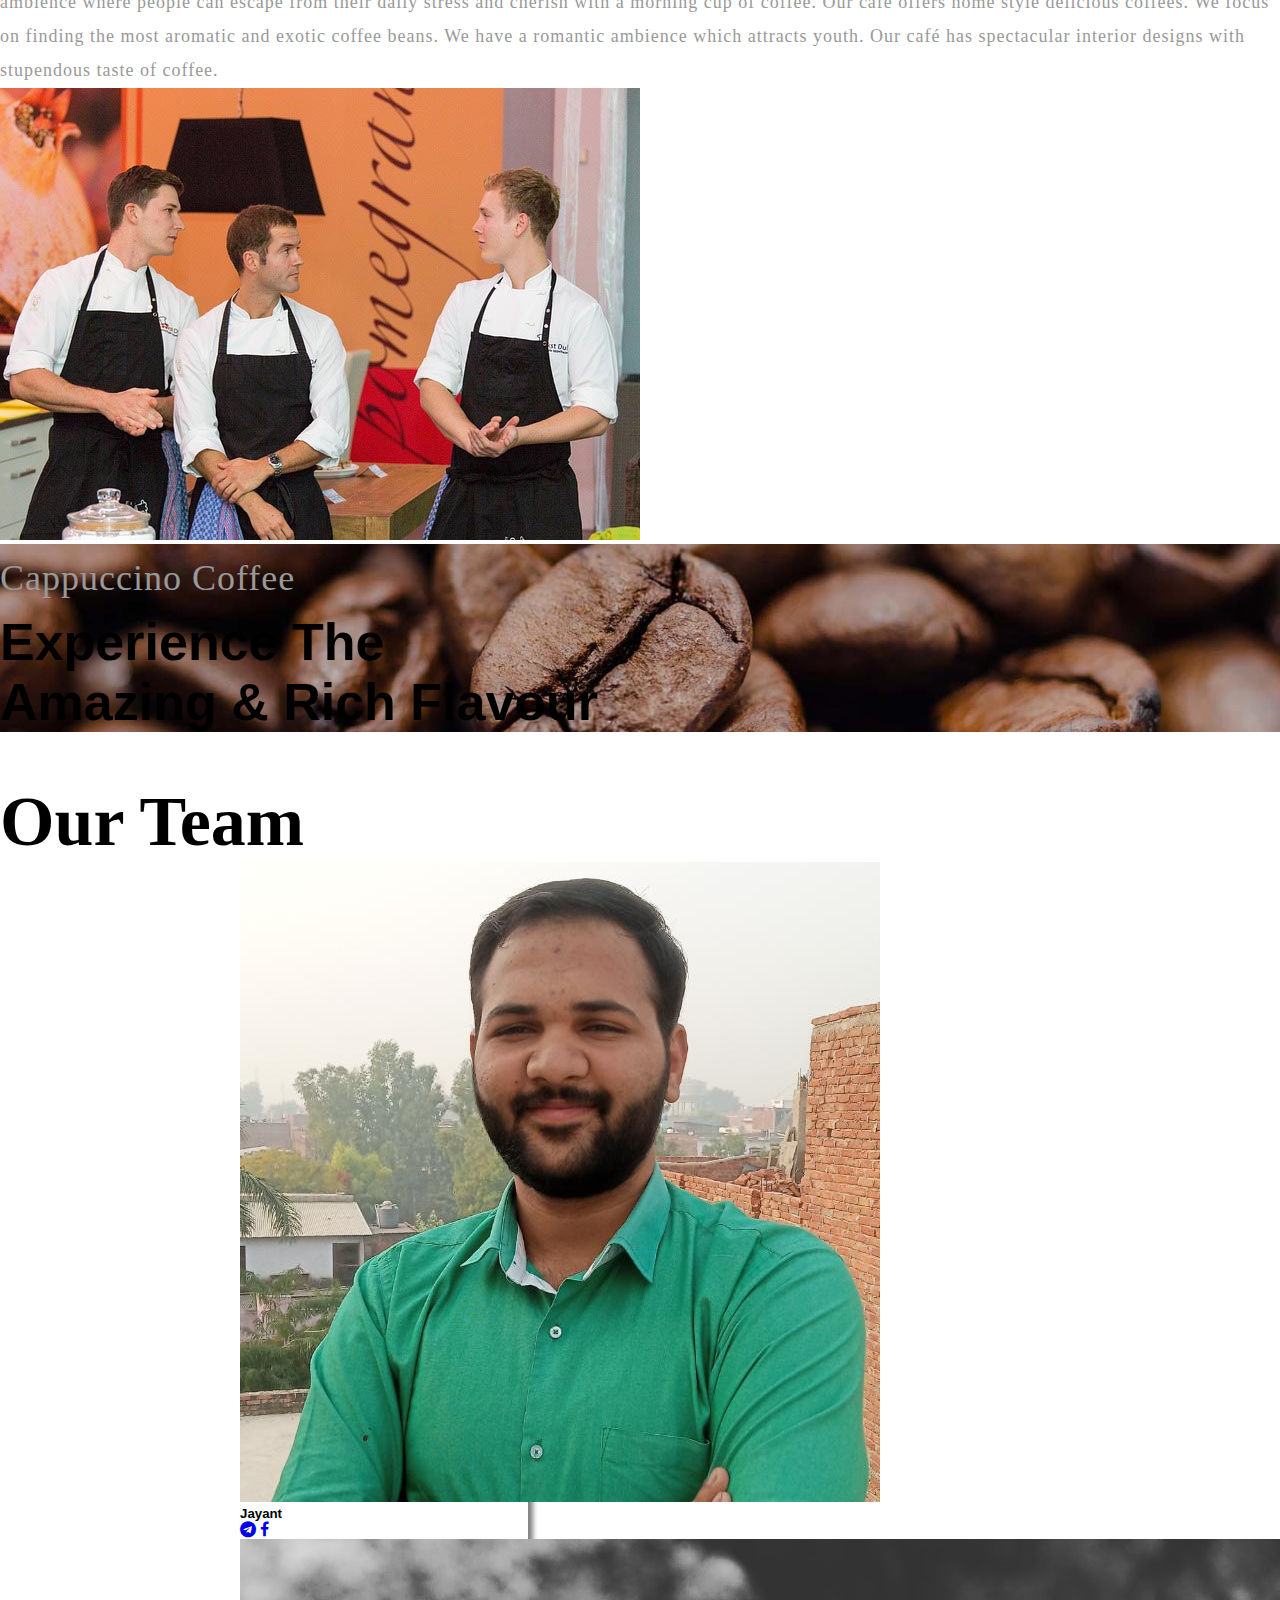
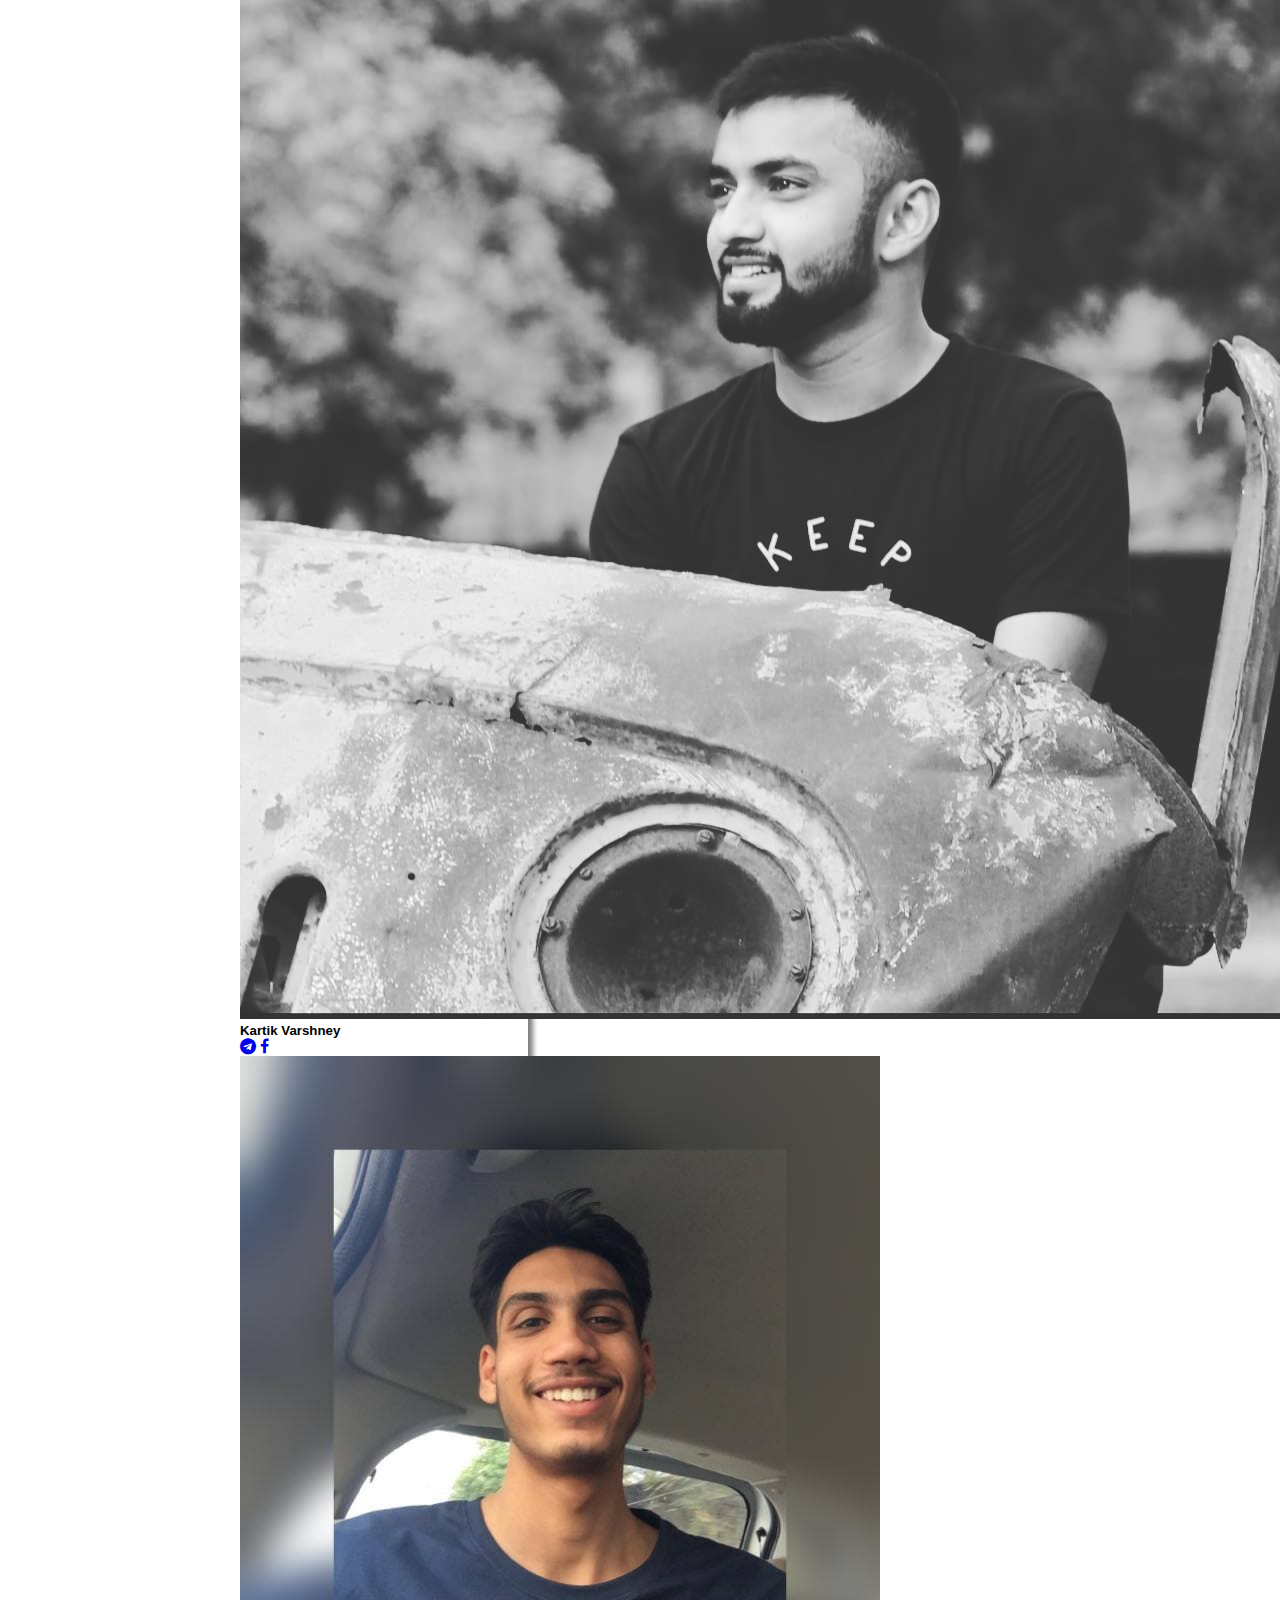
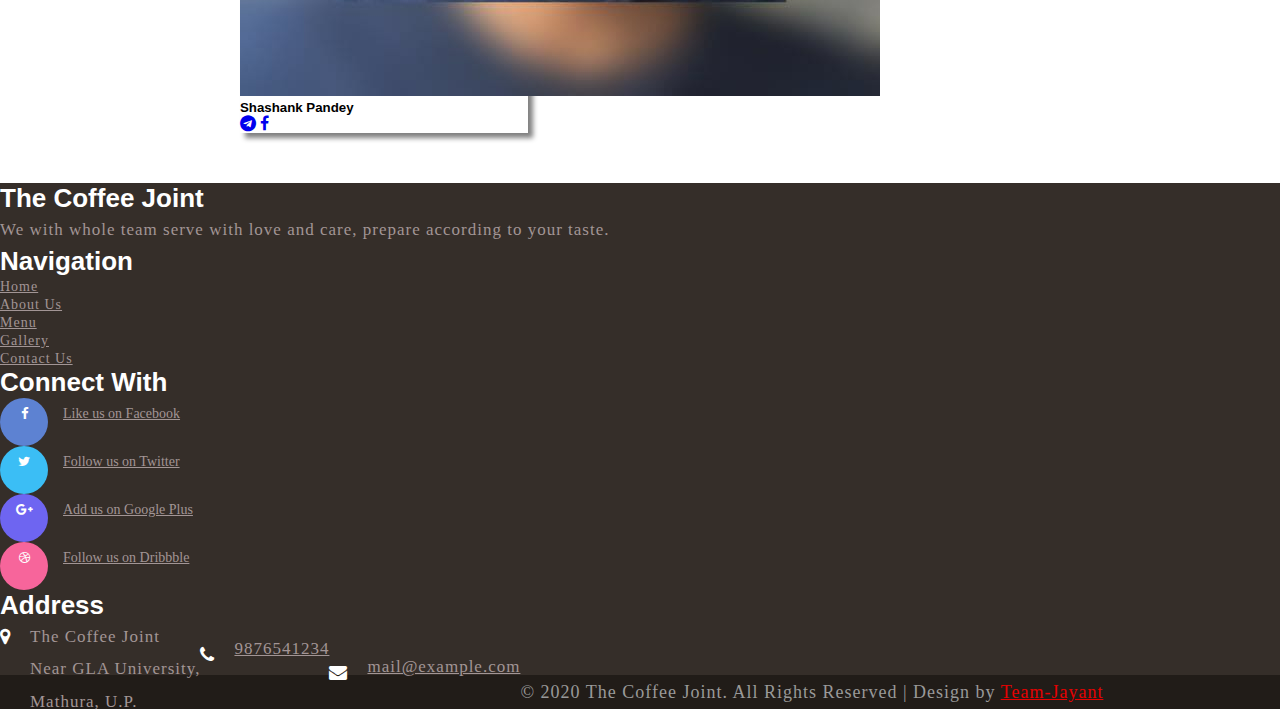
==== commit 661a7b02: "updates" ====
--- a/Aboutus.html
+++ b/Aboutus.html
@@ -91,9 +91,8 @@
                 </div>
                 <div class="col-lg-6 about-jlayouts-right mt-lg-0 mt-5 text-justify">
                     <h3 class="subheading-wthree mb-2">A Few Words About Us</h3>
-                    <p>Nemo enim ipsam voluptatem quia voluptas sit aspernatur aut odit aut fugit, sed quia consequuntur magni dolores eos qui ratione voluptatem sequi nesciunt.</p>
-                    <p class="my-2 pb-4 border-bottom">Aspernatur aut odit aut fugit, sed quia consequuntur magni dolores eos qui ratione voluptatem sequi nesciunt.</p>
-                    <p>sed quia consequuntur magni dolores eos qui ratione voluptatem sequi nesciunt.</p>
+                    <p>Our mission is to provide our customers fresh and first-rated roasted coffee beans with top-notch service at a price that is reasonable to our customers, creating an extraordinary coffee experience and to become an innovative coffee
+                        trade model that is imperishable, authentic, fair and passionate where utmost customer satisfaction is our united priority. Quality is our non-negotiable obligation. We go all out to touch hearts and move markets.</p>
                 </div>
             </div>
             <div class="about-bottom-jl my-lg-5 my-4 py-5">
@@ -115,9 +114,9 @@
             <div class="row">
                 <div class="col-lg-6 about-jlayouts-right mb-lg-0 mb-5">
                     <h3 class="subheading-wthree mb-2">A Few Words About Our History</h3>
-                    <p class="text-justify">Nemo enim ipsam voluptatem quia voluptas sit aspernatur aut odit aut fugit, sed quia consequuntur magni dolores eos qui ratione voluptatem sequi nesciunt.</p>
-                    <p class="my-2 pb-4 border-bottom text-justify">Aspernatur aut odit aut fugit, sed quia consequuntur magni dolores eos qui ratione voluptatem sequi nesciunt.</p>
-                    <p class="text-justify">sed quia consequuntur magni dolores eos qui ratione voluptatem sequi nesciunt.</p>
+                    <p class="text-justify">Almost 80% of the population are coffee lovers. The Coffee Joint is guaranteed to become the daily necessity for all the coffee addicts.A place with good ambience where people can escape from their daily stress and cherish with a morning
+                        cup of coffee. Our café offers home style delicious coffees. We focus on finding the most aromatic and exotic coffee beans. We have a romantic ambience which attracts youth. Our café has spectacular interior designs with stupendous
+                        taste of coffee. </p>
                 </div>
                 <div class="col-lg-6 about-jlayouts">
                     <img src="images/aboutpage.jpg" alt="" class="img-fluid">
